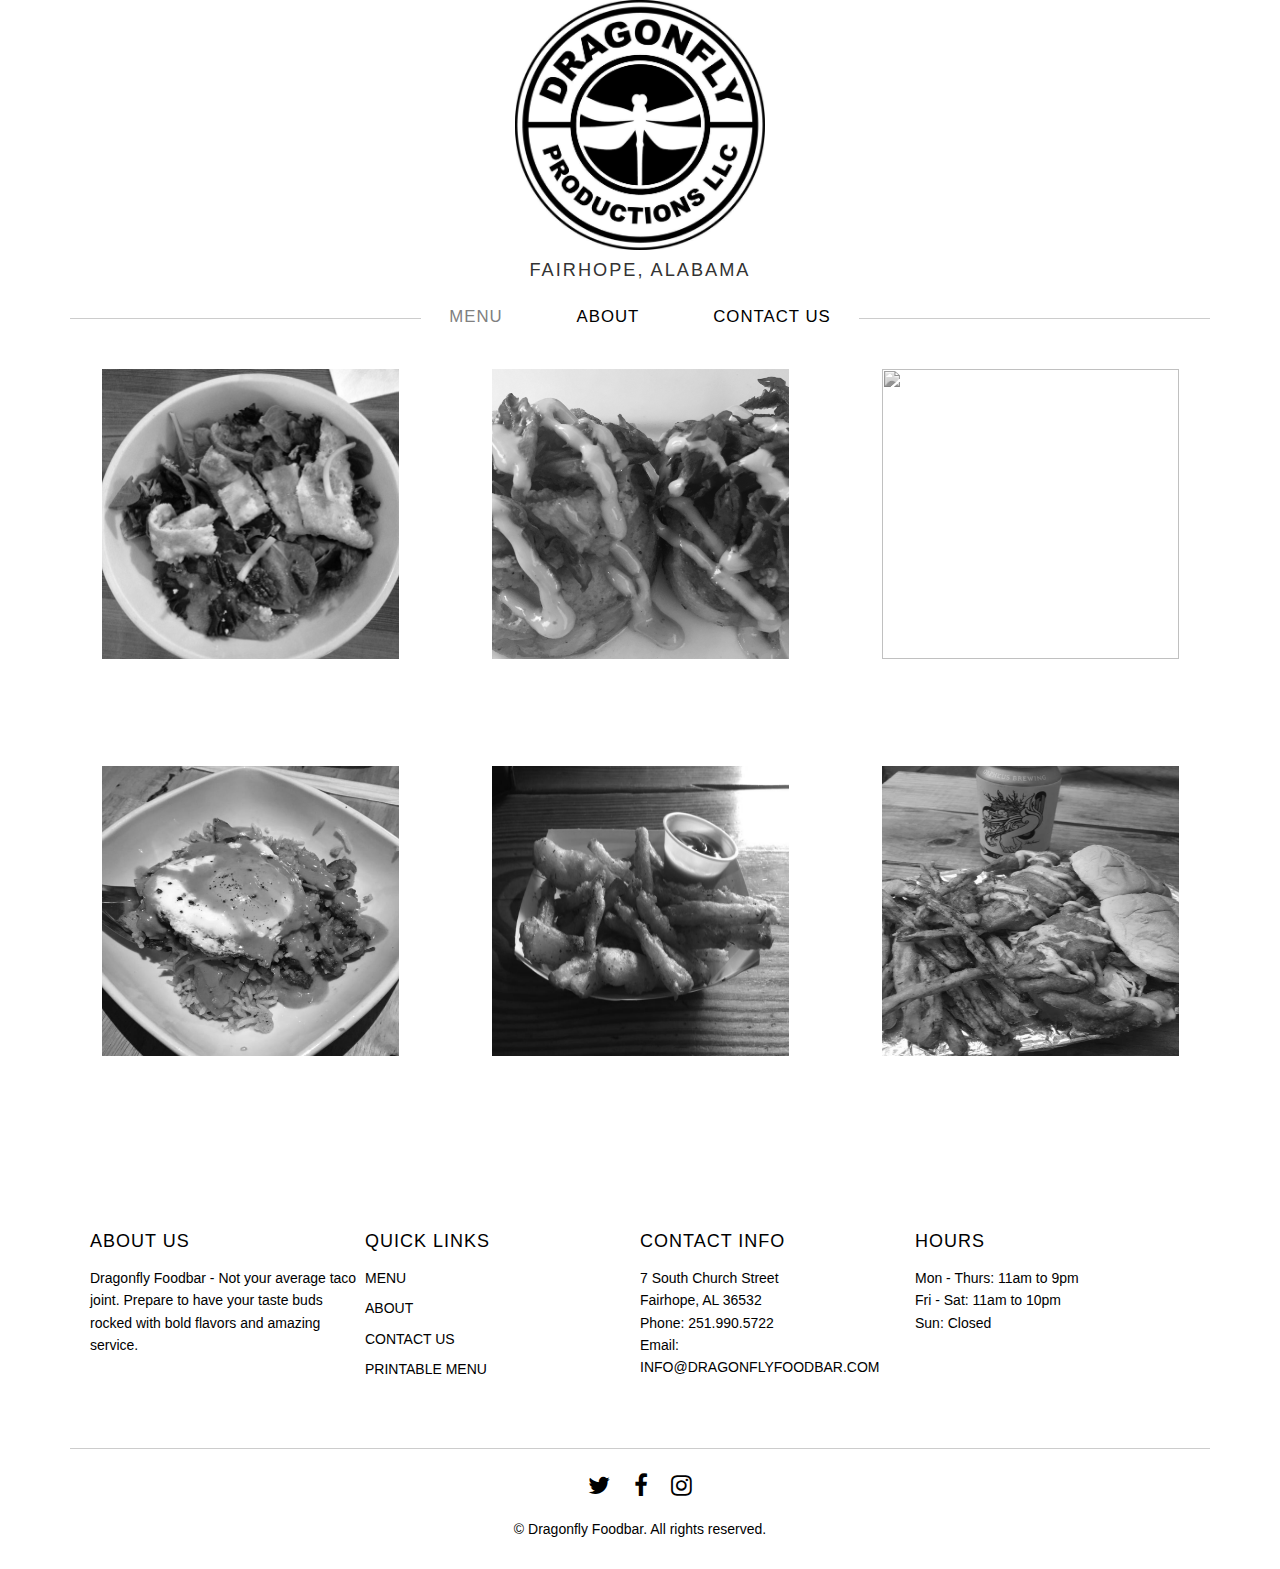
==== index.html @ 31295b77 "first commit" ====
<!doctype html>
<html class="no-js" lang="">
    <head>
        <meta charset="utf-8">
        <meta http-equiv="x-ua-compatible" content="ie=edge">
        <title>Dragonfly Foodbar</title>
        <meta name="description" content="">
        <meta name="viewport" content="width=device-width, initial-scale=1">
        <link rel="shortcut icon" href="/favicon.ico" type="image/x-icon">
        <link rel="icon" href="/favicon.ico" type="image/x-icon">
        <link rel="stylesheet" href="https://maxcdn.bootstrapcdn.com/bootstrap/3.3.5/css/bootstrap.min.css">
        <link rel="stylesheet" href="https://maxcdn.bootstrapcdn.com/font-awesome/4.3.0/css/font-awesome.min.css">
        <link rel="stylesheet" href="js/fancybox/jquery.fancybox.css">
        <link rel="stylesheet" href="css/normalize.css">
        <link rel="stylesheet" href="css/main.css">
        <script src="js/vendor/modernizr-2.8.3.min.js"></script>
    </head>
    <body>
        <!--[if lt IE 8]>
            <p class="browserupgrade">You are using an <strong>outdated</strong> browser. Please <a href="http://browsehappy.com/">upgrade your browser</a> to improve your experience.</p>
        <![endif]-->

        <!-- Add your site or application content here -->
        <nav class="navbar navbar-default small-nav">
          <div class="container-fluid">
            <!-- Brand and toggle get grouped for better mobile display -->
            <div class="container">
                <div class="navbar-header">
                  <button type="button" class="navbar-toggle collapsed" data-toggle="collapse" data-target="#bs-example-navbar-collapse-1" aria-expanded="false">
                    <span class="sr-only">Toggle navigation</span>
                    <span class="icon-bar"></span>
                    <span class="icon-bar"></span>
                    <span class="icon-bar"></span>
                  </button>
                </div><!-- END OF NAVBAR-HEADER -->
                <!-- Collect the nav links, forms, and other content for toggling -->
                <div class="collapse navbar-collapse" id="bs-example-navbar-collapse-1">
                  <ul class="nav navbar-nav navbar-right">
                    <li><a href="index.html" class="active">Menu</a></li>
                    <li><a href="about.html">About</a></li>
                    <li><a href="contact.html">Contact Us</a></li>
                  </ul>
              </div><!-- END OF COLLAPSE -->
            </div><!-- /.navbar-collapse -->
          </div><!-- /.container-fluid -->
        </nav><!-- END OF NAV -->

        <div class='container'>

            <header>
                <a href="index.html"><img src="img/dragonfly_logo.jpg" alt="main logo" style="width: 250px; height 250px" /></a>
                <h1>Fairhope, Alabama</h1>
                <hr />
            </header>
             <nav class="main-nav">
                <ul>
                    <li><a href="index.html" class="active">Menu</a></li>
                    <li><a href="about.html">About</a></li>
                    <li><a href="contact.html">Contact Us</a></li>


                </ul>
                <div class="page-divider">
                </div><!-- END OF PAGE-DIVIDER -->
            </nav>

        <!-- Projects Row -->
        <section>
            <div class="row">
                <div class="col-md-4 portfolio-item">
                    <a href="salads.html" id="iframe">
                        <img class="img-responsive" src="img/salads.png" alt="">
                    </a>
                    <div class="text-wrap">
                        <h3>
                            <a href="salads.html" id="iframe">Salads</a>
                        </h3>
                    </div><!-- END OF TEXT-WRAP -->
                </div><!-- END OF PORTFOLIO-ITEM -->
                <div class="col-md-4 portfolio-item">
                    <a href="smalls.html" id="iframe">
                        <img class="img-responsive" src="img/smalls.png" alt="">
                    </a>
                        <div class="text-wrap">
                        <h3>
                            <a href="smalls.html" id="iframe">Smalls</a>
                        </h3>
                    </div><!-- END OF TEXT-WRAP -->
                </div><!-- END OF PORTFOLIO-ITEM -->
                <div class="col-md-4 portfolio-item">
                    <a href="tacos.html" id="iframe">
                        <img class="img-responsive" src="img/tacos.png" alt="">
                    </a>
                    <div class="text-wrap">
                        <h3>
                            <a href="tacos.html" id="iframe">Tacos</a>
                        </h3>
                    </div><!-- END OF TEXT-WRAP -->
                </div><!-- END OF PORTFOLIO-ITEM -->
            </div>
            <!-- /.row -->

            <!-- Projects Row -->
            <div class="row">
                <div class="col-md-4 portfolio-item">
                    <a href="bowls.html" id="iframe">
                        <img class="img-responsive" src="img/bowls.png" alt="">
                    </a>
                    <div class="text-wrap">
                        <h3>
                            <a href="bowls.html" id="iframe">Bowls</a>
                        </h3>
                    </div><!-- END OF TEXT-WRAP -->
                </div><!-- END OF PORTFOLIO-ITEM -->
                <div class="col-md-4 portfolio-item">
                    <a href="sides.html" id="iframe">
                        <img class="img-responsive" src="img/sides.png" alt="">
                    </a>
                    <div class="text-wrap">
                        <h3>
                            <a href="sides.html" id="iframe">Sides</a>
                        </h3>
                    </div><!-- END OF TEXT-WRAP -->
                </div><!-- END OF PORTFOLIO-ITEM -->
                <div class="col-md-4 portfolio-item">
                    <a href="specials.html" id="iframe">
                        <img class="img-responsive" src="img/specials.jpg" alt="">
                    </a>
                    <div class="text-wrap">
                        <h3>
                            <a href="specials.html" id="iframe">Specials</a>
                        </h3>
                    </div><!-- END OF TEXT-WRAP -->
                </div><!-- END OF PORTFOLIO-ITEM -->
            </div><!-- END OF ROW -->



       <!-- Footer -->
     <footer class="advanced-footer">
        <div class="footer-container">
          <div class="footer-section">
            <h3>About Us</h3>
            <p>Dragonfly Foodbar - Not your average taco joint. Prepare to have your taste buds rocked with bold flavors and amazing service.</p>
          </div>
          <div class="footer-section">
            <h3>Quick Links</h3>
            <ul>
              <li><a href="index.html">Menu</a></li>
              <li><a href="about.html">About</a></li>
              <li><a href="contact.html">Contact Us</a></li>
              <li><a href="menupdf.pdf">Printable Menu</a></li>
            </ul>
          </div>
          <div class="footer-section">
            <h3>Contact Info</h3>
            <p>7 South Church Street<br>Fairhope, AL 36532</p>
            <p>Phone: 251.990.5722</p>
            <p>Email: <a href="mailto:info@dragonflyfoodbar.com">info@dragonflyfoodbar.com</a></p>
          </div>
          <div class="footer-section">
            <h3>Hours</h3>
            <p>Mon - Thurs: 11am to 9pm<br>Fri - Sat: 11am to 10pm<br>Sun: Closed</p>
          </div>
        </div>
        <div class="footer-bottom">
          <div class="social-icons">
            <a href="https://twitter.com/dfoodbar" target="_blank" aria-label="Twitter"><i class="fa fa-twitter"></i></a>
            <a href="https://www.facebook.com/Dragonfly-Foodbar-164521700231942/" target="_blank" aria-label="Facebook"><i class="fa fa-facebook"></i></a>
            <a href="https://www.instagram.com/dragonflyfoodbar/" target="_blank" aria-label="Instagram"><i class="fa fa-instagram"></i></a>
          </div>
          <p>&copy; <span id="current-year"></span> Dragonfly Foodbar. All rights reserved.</p>
        </div>
      </footer>

    </div>
    <!-- /.container -->
        </div>

        <script src="https://ajax.googleapis.com/ajax/libs/jquery/1.11.3/jquery.min.js"></script>
        <script>window.jQuery || document.write('<script src="js/vendor/jquery-1.11.3.min.js"><\/script>')</script>
        <script src="https://maxcdn.bootstrapcdn.com/bootstrap/3.3.5/js/bootstrap.min.js"></script>
        <script src="js/fancybox/jquery.fancybox.pack.js"></script>
        <script src="js/plugins.js"></script>
        <script src="js/main.js"></script>

        <!-- Google Analytics: change UA-XXXXX-X to be your site's ID. -->
        <script>
            (function(b,o,i,l,e,r){b.GoogleAnalyticsObject=l;b[l]||(b[l]=
            function(){(b[l].q=b[l].q||[]).push(arguments)});b[l].l=+new Date;
            e=o.createElement(i);r=o.getElementsByTagName(i)[0];
            e.src='https://www.google-analytics.com/analytics.js';
            r.parentNode.insertBefore(e,r)}(window,document,'script','ga'));
            ga('create','UA-XXXXX-X','auto');ga('send','pageview');
        </script>
    </body>
</html>
---- css/main.css ----
/*! HTML5 Boilerplate v5.2.0 | MIT License | https://html5boilerplate.com/ */

/*
 * What follows is the result of much research on cross-browser styling.
 * Credit left inline and big thanks to Nicolas Gallagher, Jonathan Neal,
 * Kroc Camen, and the H5BP dev community and team.
 */

/* ==========================================================================
   Base styles: opinionated defaults
   ========================================================================== */

html {
    color: #222;
    font-size: 1em;
    line-height: 1.4;
}

/*
 * Remove text-shadow in selection highlight:
 * https://twitter.com/miketaylr/status/12228805301
 *
 * These selection rule sets have to be separate.
 * Customize the background color to match your design.
 */

::-moz-selection {
    background: #b3d4fc;
    text-shadow: none;
}

::selection {
    background: #b3d4fc;
    text-shadow: none;
}

/*
 * A better looking default horizontal rule
 */

hr {
    display: block;
    height: 1px;
    border: 0;
    border-top: 1px solid #ccc;
    margin: 1em 0;
    padding: 0;
}

/*
 * Remove the gap between audio, canvas, iframes,
 * images, videos and the bottom of their containers:
 * https://github.com/h5bp/html5-boilerplate/issues/440
 */

audio,
canvas,
iframe,
img,
svg,
video {
    vertical-align: middle;
}

/*
 * Remove default fieldset styles.
 */

fieldset {
    border: 0;
    margin: 0;
    padding: 0;
}

/*
 * Allow only vertical resizing of textareas.
 */

textarea {
    resize: vertical;
}

/* ==========================================================================
   Browser Upgrade Prompt
   ========================================================================== */

.browserupgrade {
    margin: 0.2em 0;
    background: #ccc;
    color: #000;
    padding: 0.2em 0;
}

/* ==========================================================================
   Author's custom styles
   ========================================================================== */

/*=====================================
=            Global Styles            =
=====================================*/

h1, h2, h3 ,h4, h5, h6 {
    text-transform: uppercase;
}

p {
    font-family: Georgia, Helvetica, sans-serif;
}

a {
    font-family: Arial, Helvetica, sans-serif;
    text-transform: uppercase;
}


/*-----  End of Global Styles  ------*/



/*==============================
=            Header            =
==============================*/

header {
    margin-bottom: 10px;
}

header img {
    display: block;
    margin: 0 auto;
    margin-bottom: 10px;
}

header h1 {
    text-align: center;
    margin: 0;
    font-weight: lighter;
    font-size: 1.3em;
    text-transform: uppercase;
    letter-spacing: 2px;
    margin-bottom: 15px;
    font-family: Arial, Helvetica, sans-serif;
}



/*-----  End of Header  ------*/


/*==================================
=            Navigation            =
==================================*/

.main-nav {
    display: none;
}

.main-nav ul li a {
    color: black;
}

.small-nav {
    width: 100%;
}

.small-nav ul {
    text-align: center;
}

.small-nav ul li a {
    text-transform: uppercase;
}

.page-divider {
    display: block;
    height: 1px;
    border: 0;
    border-top: 1px solid #ccc;
    margin-top: -2.2em;
    padding: 0;
}


/*-----  End of Navigation  ------*/



/*=================================
=            Portfolio            =
=================================*/

section {
    margin-top: 20px;
}

.portfolio-item img {
    width: 297px;
    height: 290px;
    overflow: hidden;
    margin: 0 auto;
    transition: 0.5s;
}

.portfolio-item {
    text-align: center;
    margin-bottom: 50px;
    cursor: pointer;
}

.portfolio-item a {
    font-family: Arial, Helvetica, sans-serif;
    color: black;
    font-size: 0.7em;
}

.text-wrap {
    opacity: 0;
}

.text-wrap:hover {
    opacity: 1;
}

.text-wrap a:hover {
    text-decoration: none;
}


/*-----  End of Portfolio  ------*/


/*================================
=            About Me            =
================================*/

.about img {
    margin: 0 auto;
}

.about p {
    line-height: 2em;
    font-size: 1.2em;
    padding: 10px;
    text-align: center;
}

.email h3 {
    text-align: center;
    text-transform: none;
    margin-top: 60px;
}

.email p {
    text-align: center !important;
}


.icons {
    text-align: center;
    margin-left: 13px;
}

.icons i {
    font-size: 3.0em;
    letter-spacing: 25px;
    transition: 0.2s;
    color: black;
}

.icons i:hover {
    opacity: 0.7;
}

/*-----  End of About Me  ------*/


/*=======================================
=            LightBox Styles            =
=======================================*/

.lightboxme {
    margin-top: 20px;
}

.lightboxme h1 {
    font-size: 1.6em;
    font-weight: bold;
}

.lightboxme h3 {
    font-size: 1.0em;
    margin-bottom: 20px;
    font-style: italic;
}

.theimages img {
    display: block;
    margin: 0 auto;
    margin-top: 40px;
}

/*-----  End of LightBox Styles  ------*/





/*==============================
=            Footer            =
==============================*/

/* Reset any potential inherited styles */
.advanced-footer {
    background: #ffffff !important; /* Changed to white */
    color: #000000; /* Changed to black */
    padding: 50px 0 20px;
    font-family: Arial, sans-serif;
    width: 100%;
    position: relative;
    z-index: 1;
  }
  
  .footer-container {
    display: flex;
    flex-wrap: wrap;
    justify-content: space-between;
    max-width: 1200px;
    margin: 0 auto;
    padding: 0 20px;
    background: #ffffff; /* Changed to white */
  }
  
  .footer-section {
    flex: 1;
    min-width: 200px;
    margin-bottom: 30px;
    position: relative;
  }
  
  .footer-section h3 {
    font-size: 18px;
    margin-bottom: 15px;
    text-transform: uppercase;
    letter-spacing: 1px;
    color: #000000; /* Changed to black */
  }
  
  .footer-section p, 
  .footer-section ul {
    font-size: 14px;
    line-height: 1.6;
    color: #000000; /* Changed to black */
    margin: 0;
    padding: 0;
  }
  
  .footer-section ul {
    list-style-type: none;
  }
  
  .footer-section ul li {
    margin-bottom: 8px;
  }
  
  .footer-section a {
    color: #000000; /* Changed to black */
    text-decoration: none;
    transition: color 0.3s ease;
    position: relative;
  }
  
  .footer-section a:hover {
    color: #333333; /* Darker hover state */
  }
  
  .footer-section a::after {
    content: '';
    position: absolute;
    width: 100%;
    height: 1px;
    bottom: -2px;
    left: 0;
    background-color: #000000; /* Changed to black */
    transform: scaleX(0);
    transition: transform 0.3s ease;
  }
  
  .footer-section a:hover::after {
    transform: scaleX(1);
  }
  
  .footer-bottom {
    text-align: center;
    margin-top: 30px;
    padding-top: 20px;
    border-top: 1px solid #cccccc; /* Lighter border */
    background: #ffffff; /* Changed to white */
  }
  
  .social-icons {
    margin-bottom: 15px;
  }
  
  .social-icons a {
    display: inline-block;
    margin: 0 10px;
    font-size: 24px;
    color: #000000; /* Changed to black */
    transition: transform 0.3s ease;
  }
  
  .social-icons a:hover {
    transform: scale(1.2) rotate(10deg);
  }
  
  /* Ensure solid white background on all devices */
  @media (max-width: 768px) {
    .footer-container {
      flex-direction: column;
      background: #ffffff; /* Changed to white */
    }
  
    .footer-section {
      margin-bottom: 30px;
      background: #ffffff; /* Changed to white */
    }
    
    .advanced-footer {
      background: #ffffff !important; /* Changed to white */
    }
  }

/*-----  End of Footer  ------*/


/*=====================================
=            Media Queries            =
=====================================*/

@media (min-width: 768px) {
    /* Navigation */
    .small-nav, header hr {
        display: none;
    }
    .main-nav {
        display: block;
    }

    .main-nav {
        text-align: center;
        margin-bottom: 10px;
        opacity: 1;
    }

    .main-nav ul {
        padding: 0;
        list-style: none;
        display: inline-block;
        padding: 0 18px;
        background-color: white;
    }

    .main-nav ul li {
        display: inline-block;
        padding: 10px;
    }

    .main-nav ul li a {
        font-size: 1.2em;
        letter-spacing: 1px;
        text-decoration: none;
    }

    .main-nav ul li:not(:last-child) {
        margin-right: 50px;
    }

    .main-nav ul li a:hover {
        text-decoration: none;
    }

    /* End Navigation */

    /* Portfolio */
    section {
        margin-top: 50px;
    }

    .portfolio-item img {
        filter: gray; /* IE6-9 */
        filter: grayscale(1); /* Firefox 35+ */
        -webkit-filter: grayscale(1);
    }

    .portfolio-item img:hover {
        filter: none;
        -webkit-filter: grayscale(0);
    }

    .text-wrap a:hover {
        text-decoration: none;
    }
    /* End Portfolio */

    /* About */
    .about p {
        text-align: left;
    }
    /* End About */
}



/*-----  End of Media Queries  ------*/

/*======================================
=            Usable Classes            =
======================================*/

.active {
    color: grey !important;
}

.no-underline {
    text-decoration: none;
}


/*-----  End of Usable Classes  ------*/








/* ==========================================================================
   Helper classes
   ========================================================================== */

/*
 * Hide visually and from screen readers:
 */

.hidden {
    display: none !important;
}

/*
 * Hide only visually, but have it available for screen readers:
 * http://snook.ca/archives/html_and_css/hiding-content-for-accessibility
 */

.visuallyhidden {
    border: 0;
    clip: rect(0 0 0 0);
    height: 1px;
    margin: -1px;
    overflow: hidden;
    padding: 0;
    position: absolute;
    width: 1px;
}

/*
 * Extends the .visuallyhidden class to allow the element
 * to be focusable when navigated to via the keyboard:
 * https://www.drupal.org/node/897638
 */

.visuallyhidden.focusable:active,
.visuallyhidden.focusable:focus {
    clip: auto;
    height: auto;
    margin: 0;
    overflow: visible;
    position: static;
    width: auto;
}

/*
 * Hide visually and from screen readers, but maintain layout
 */

.invisible {
    visibility: hidden;
}

/*
 * Clearfix: contain floats
 *
 * For modern browsers
 * 1. The space content is one way to avoid an Opera bug when the
 *    `contenteditable` attribute is included anywhere else in the document.
 *    Otherwise it causes space to appear at the top and bottom of elements
 *    that receive the `clearfix` class.
 * 2. The use of `table` rather than `block` is only necessary if using
 *    `:before` to contain the top-margins of child elements.
 */

.clearfix:before,
.clearfix:after {
    content: " "; /* 1 */
    display: table; /* 2 */
}

.clearfix:after {
    clear: both;
}

/* ==========================================================================
   EXAMPLE Media Queries for Responsive Design.
   These examples override the primary ('mobile first') styles.
   Modify as content requires.
   ========================================================================== */

@media only screen and (min-width: 35em) {
    /* Style adjustments for viewports that meet the condition */
}

@media print,
       (-webkit-min-device-pixel-ratio: 1.25),
       (min-resolution: 1.25dppx),
       (min-resolution: 120dpi) {
    /* Style adjustments for high resolution devices */
}

/* ==========================================================================
   Print styles.
   Inlined to avoid the additional HTTP request:
   http://www.phpied.com/delay-loading-your-print-css/
   ========================================================================== */

@media print {
    *,
    *:before,
    *:after {
        background: transparent !important;
        color: #000 !important; /* Black prints faster:
                                   http://www.sanbeiji.com/archives/953 */
        box-shadow: none !important;
        text-shadow: none !important;
    }

    a,
    a:visited {
        text-decoration: none;
    }

    a[href]:after {
        content: " (" attr(href) ")";
    }

    abbr[title]:after {
        content: " (" attr(title) ")";
    }

    /*
     * Don't show links that are fragment identifiers,
     * or use the `javascript:` pseudo protocol
     */

    a[href^="#"]:after,
    a[href^="javascript:"]:after {
        content: "";
    }

    pre,
    blockquote {
        border: 1px solid #999;
        page-break-inside: avoid;
    }

    /*
     * Printing Tables:
     * http://css-discuss.incutio.com/wiki/Printing_Tables
     */

    thead {
        display: table-header-group;
    }

    tr,
    img {
        page-break-inside: avoid;
    }

    img {
        max-width: 100% !important;
    }

    p,
    h2,
    h3 {
        orphans: 3;
        widows: 3;
    }

    h2,
    h3 {
        page-break-after: avoid;
    }
}



/* contact section */
.contact-section {
    max-width: 1200px;
    margin: 0 auto;
    padding: 50px 20px;
}

.contact-section h2 {
    text-align: center;
    margin-bottom: 40px;
    color: #333;
}

.contact-content {
    display: flex;
    justify-content: space-between;
    margin-bottom: 40px;
}

.contact-form, .contact-info {
    flex-basis: 48%;
}

.form-group {
    margin-bottom: 20px;
}

.form-group label {
    display: block;
    margin-bottom: 5px;
    color: #666;
}

.form-group input,
.form-group textarea {
    width: 100%;
    padding: 10px;
    border: 1px solid #ddd;
    border-radius: 4px;
}

.submit-btn {
    background-color: #021903;
    color: white;
    padding: 12px 20px;
    border: none;
    border-radius: 4px;
    cursor: pointer;
    font-size: 16px;
    transition: background-color 0.3s ease;
}

.submit-btn:hover {
    background-color: #021903;
}

.contact-info {
    background-color: #f9f9f9;
    padding: 20px;
    border-radius: 4px;
}

.info-item {
    display: flex;
    align-items: center;
    margin-bottom: 15px;
}

.info-item i {
    font-size: 20px;
    margin-right: 10px;
    color: #4CAF50;
}

.social-media {
    margin-top: 20px;
}

.social-media a {
    color: #333;
    font-size: 24px;
    margin-right: 15px;
    transition: color 0.3s ease;
}

.social-media a:hover {
    color: #4CAF50;
}

.map-container {
    margin-bottom: 40px;
}

.newsletter {
    background-color: #f9f9f9;
    padding: 30px;
    border-radius: 4px;
    text-align: center;
}

.newsletter h3 {
    margin-bottom: 20px;
    color: #333;
}

.newsletter form {
    display: flex;
    justify-content: center;
}

.newsletter input[type="email"] {
    width: 60%;
    padding: 10px;
    border: 1px solid #ddd;
    border-radius: 4px 0 0 4px;
}

.newsletter button {
    background-color: #021903;
    color: white;
    padding: 10px 20px;
    border: none;
    border-radius: 0 4px 4px 0;
    cursor: pointer;
    transition: background-color 0.3s ease;
}

.newsletter button:hover {
    background-color: #45a049;
}

@media (max-width: 768px) {
    .contact-content {
        flex-direction: column;
    }

    .contact-form, .contact-info {
        flex-basis: 100%;
        margin-bottom: 30px;
    }

    .newsletter input[type="email"] {
        width: 100%;
        margin-bottom: 10px;
        border-radius: 4px;
    }

    .newsletter button {
        width: 100%;
        border-radius: 4px;
    }
}
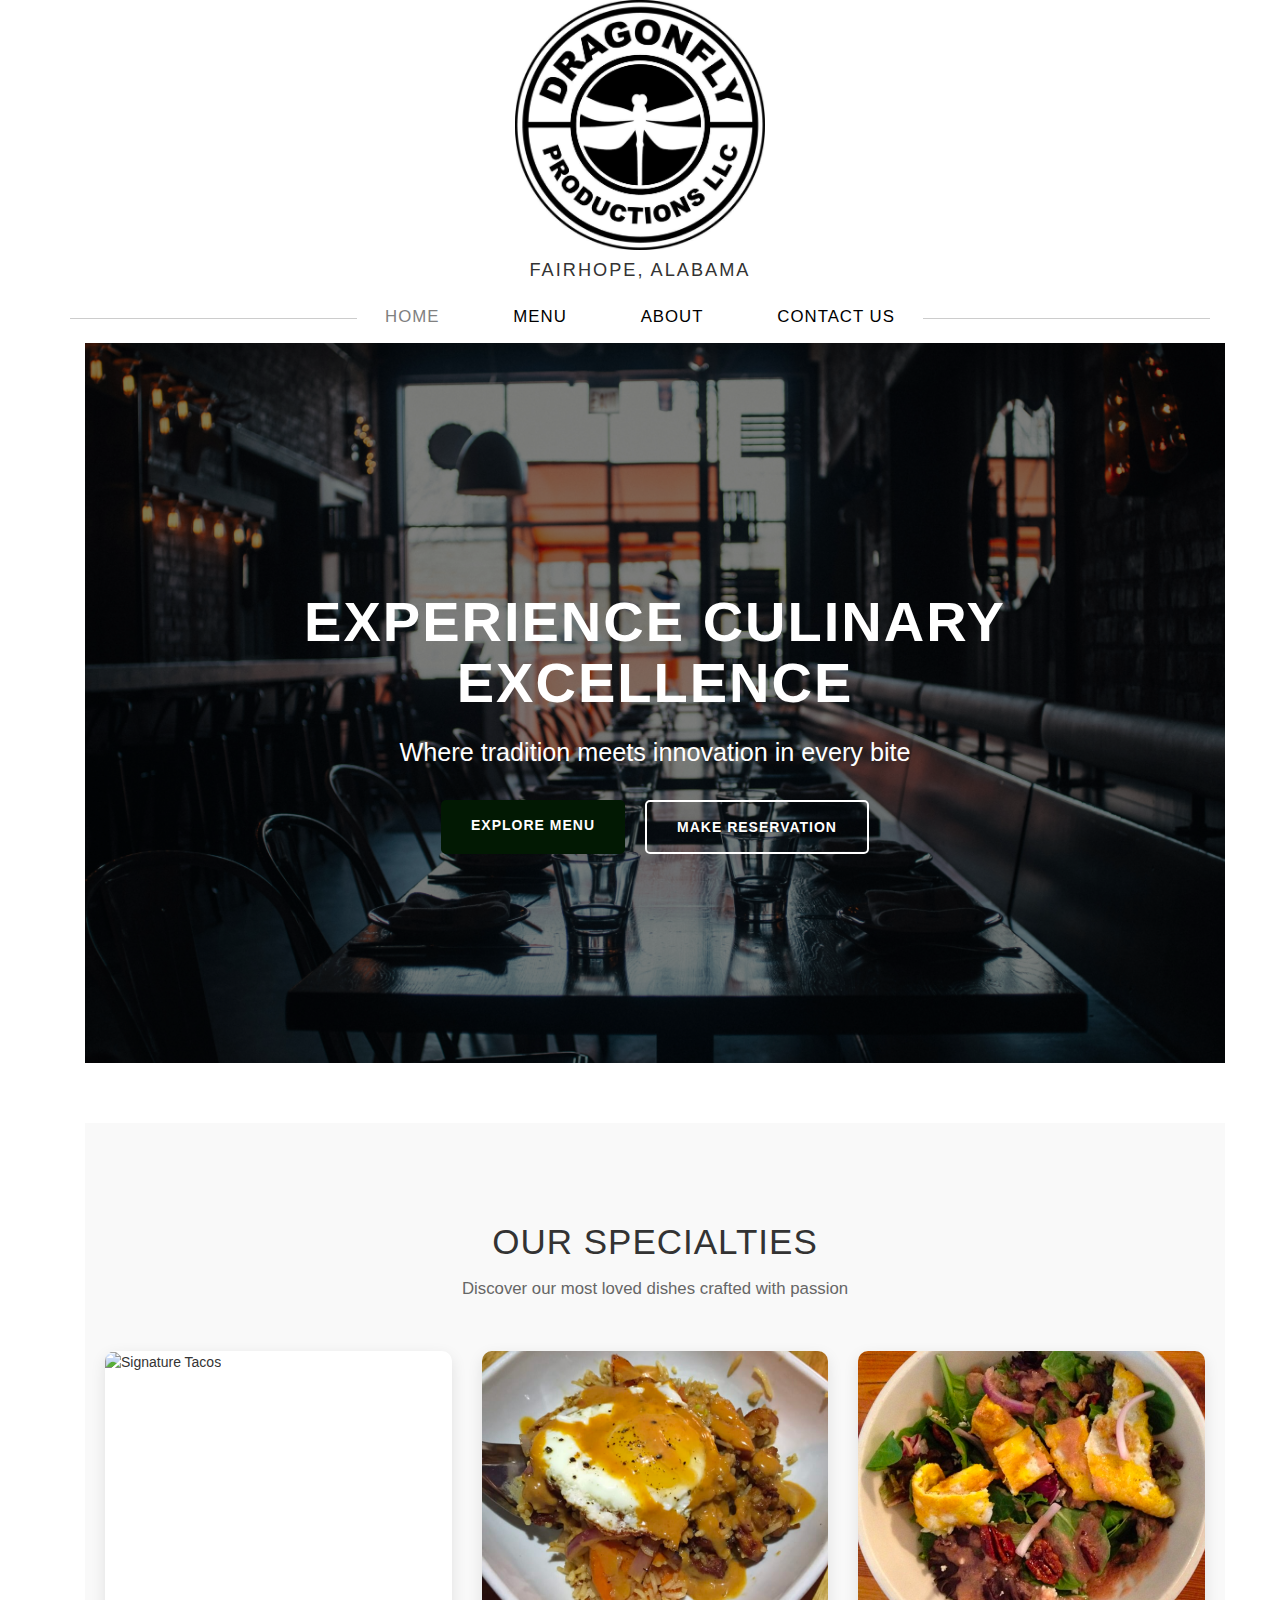
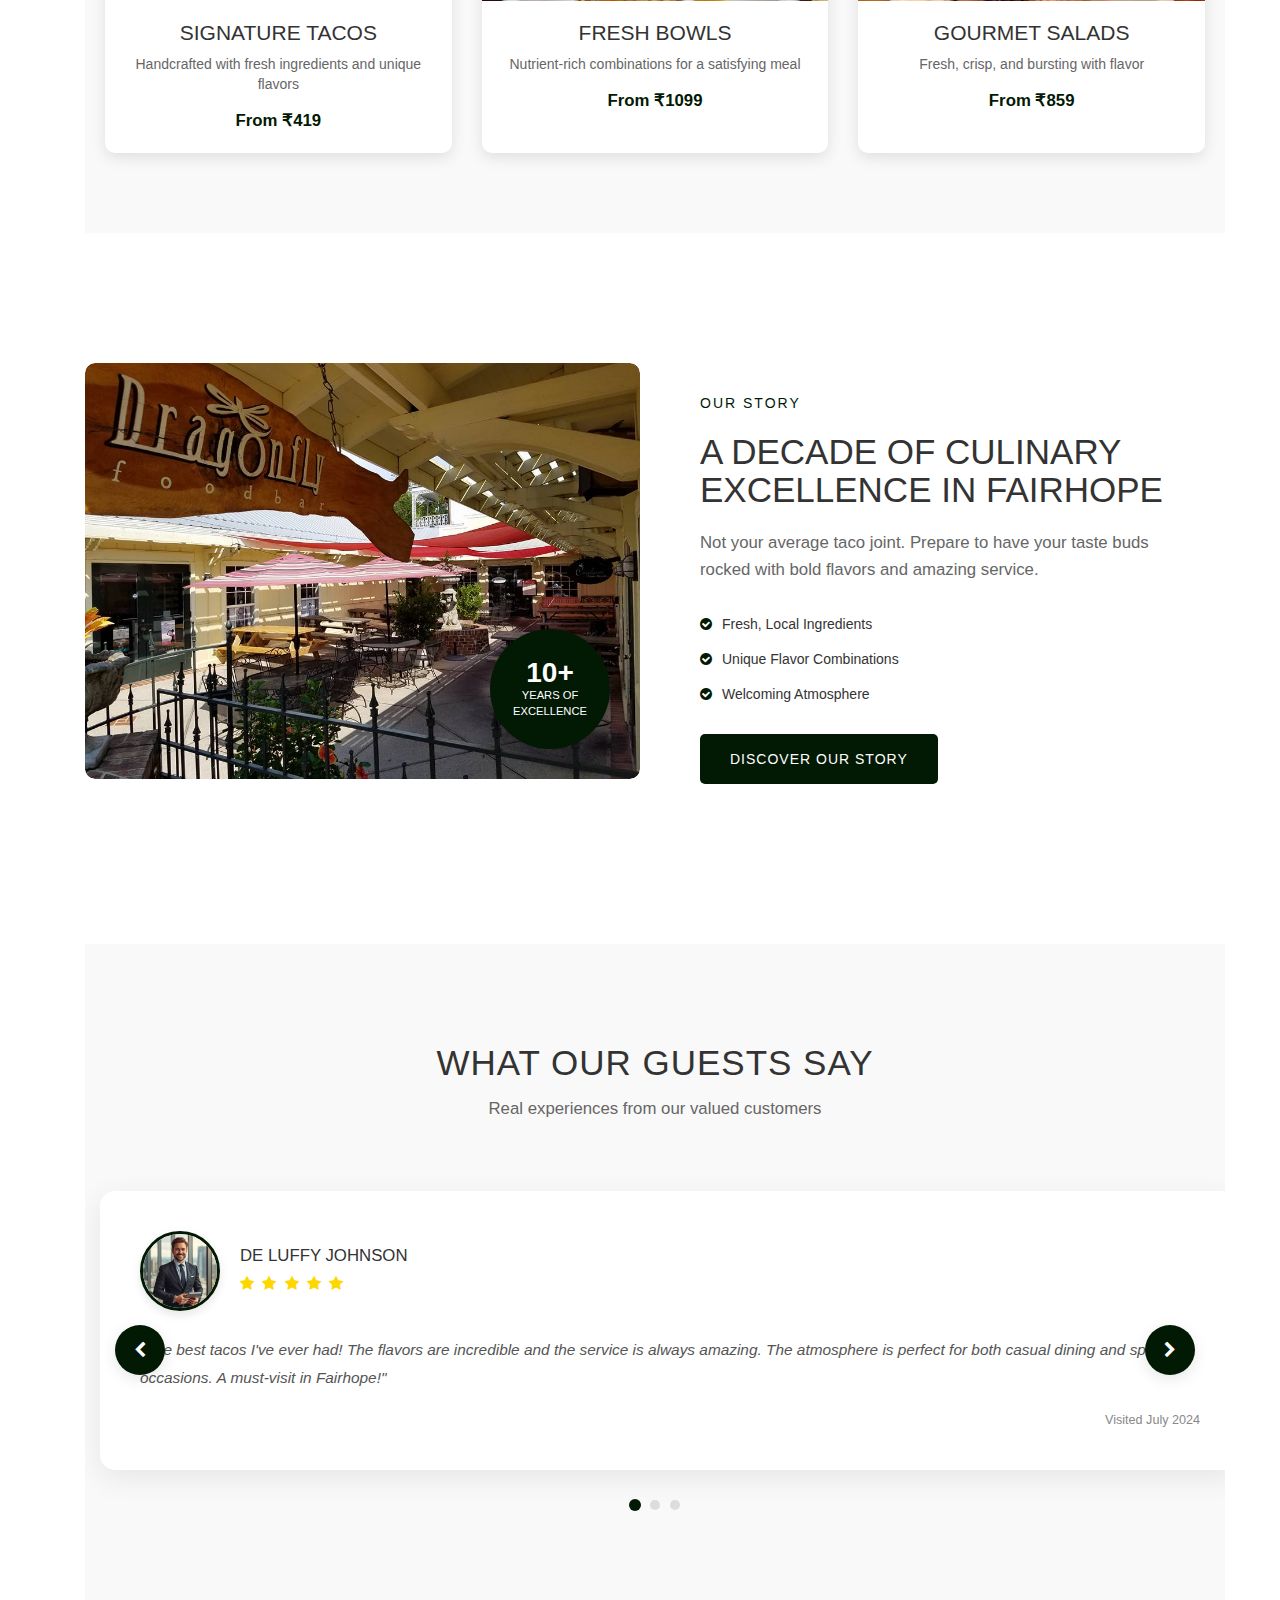
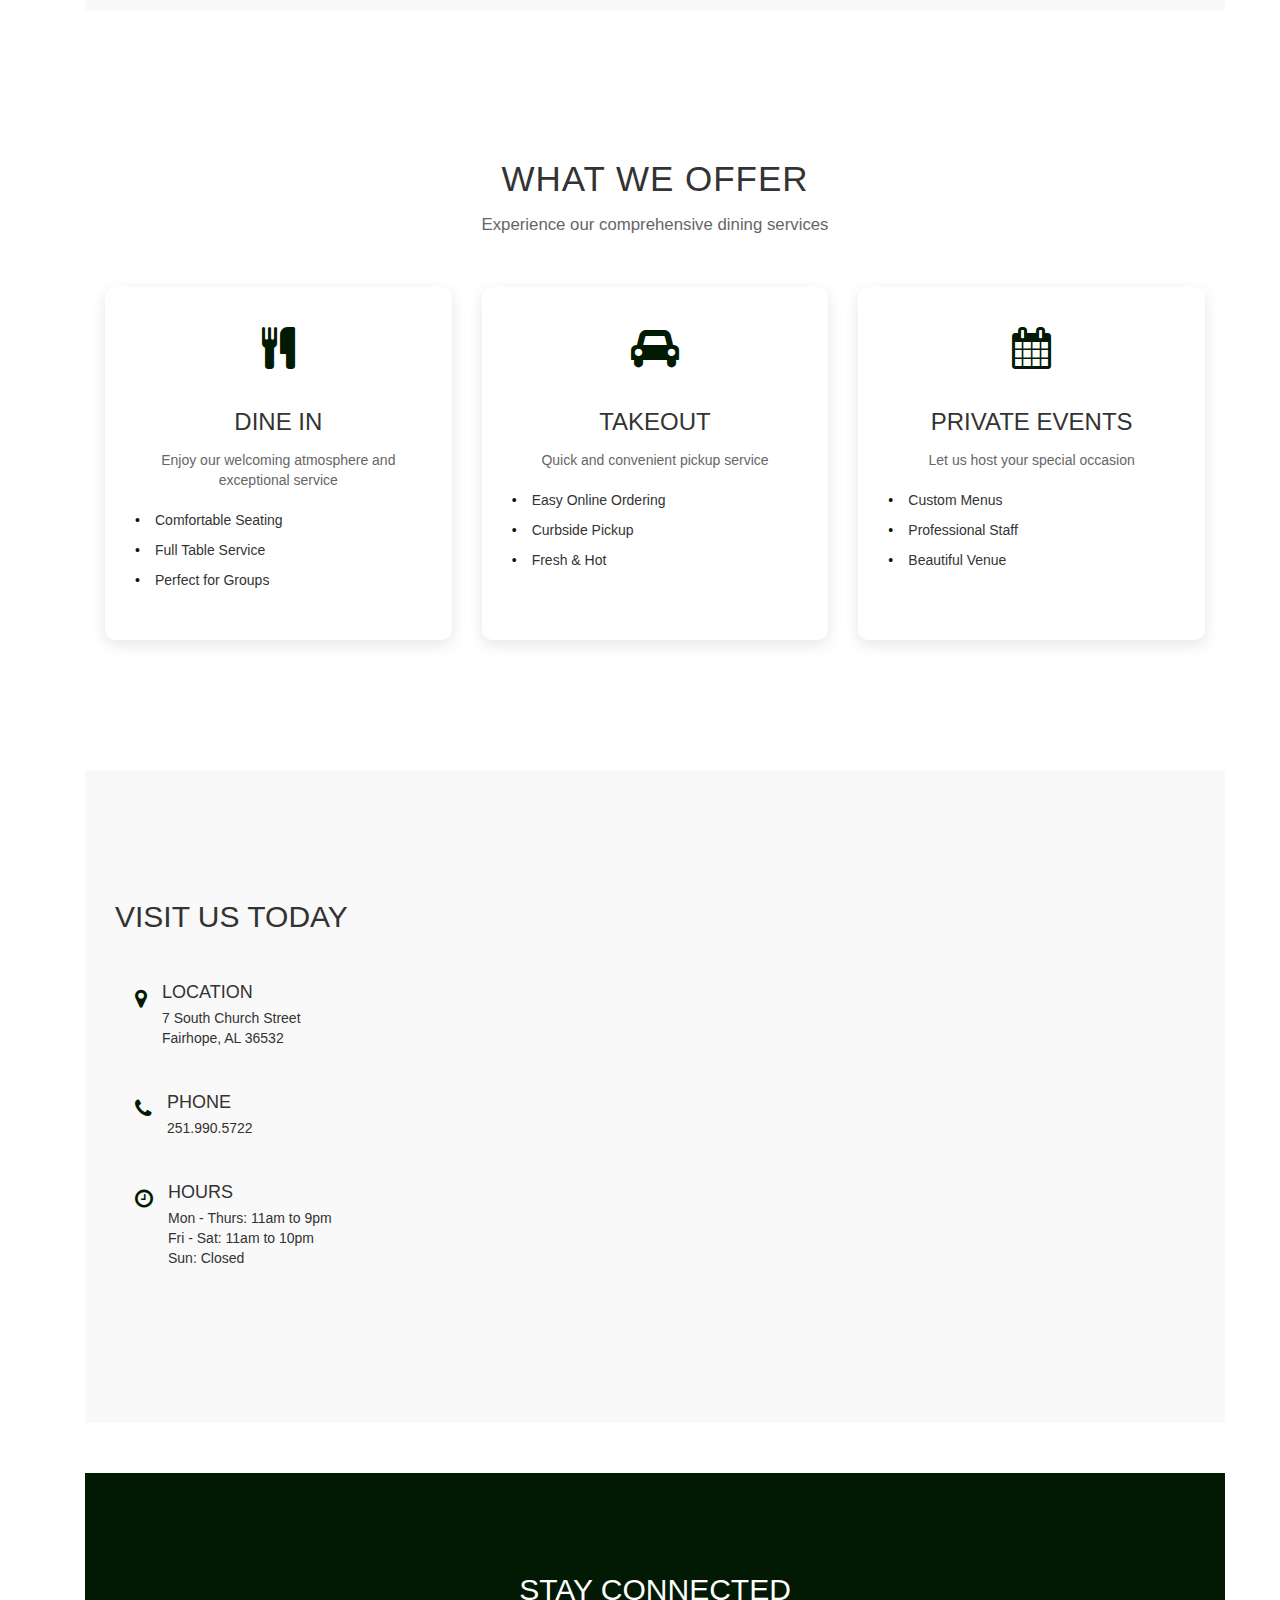
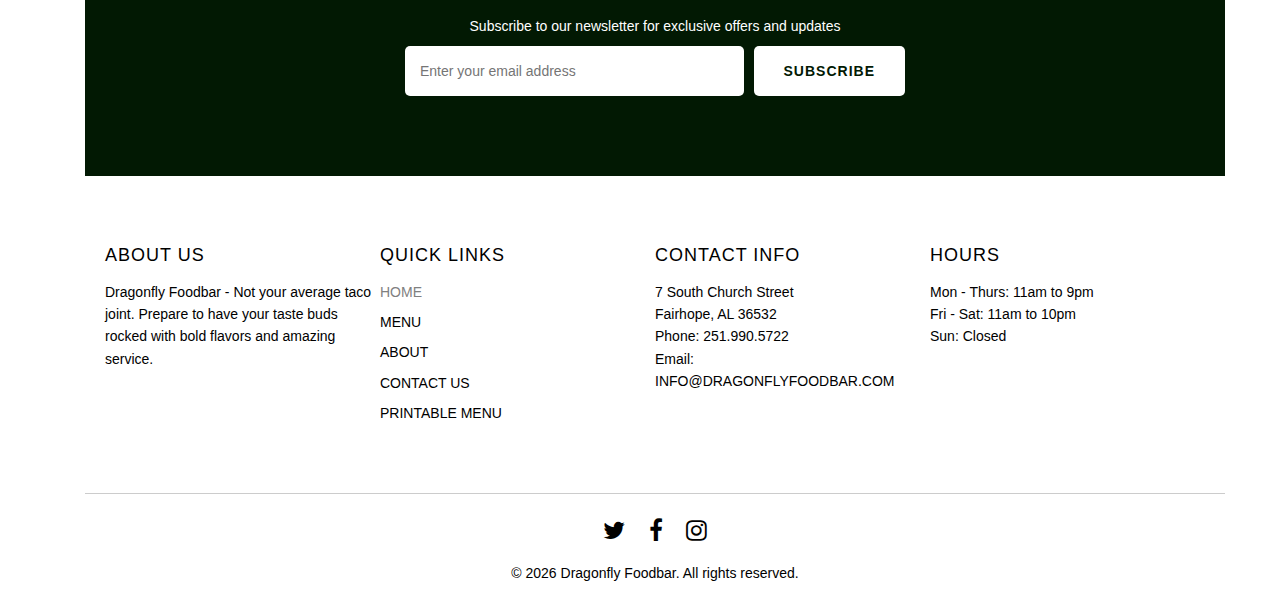
==== commit 86c6538a: "finish index.html" ====
--- a/index.html
+++ b/index.html
@@ -4,6 +4,7 @@
         <meta charset="utf-8">
         <meta http-equiv="x-ua-compatible" content="ie=edge">
         <title>Dragonfly Foodbar</title>
+        <link rel="icon" type="image/png" href="./img/dragonfly_logo-removebg.png">
         <meta name="description" content="">
         <meta name="viewport" content="width=device-width, initial-scale=1">
         <link rel="shortcut icon" href="/favicon.ico" type="image/x-icon">
@@ -36,7 +37,8 @@
                 <!-- Collect the nav links, forms, and other content for toggling -->
                 <div class="collapse navbar-collapse" id="bs-example-navbar-collapse-1">
                   <ul class="nav navbar-nav navbar-right">
-                    <li><a href="index.html" class="active">Menu</a></li>
+                    <li><a href="index.html" class="active" >Home</a></li>
+                    <li><a href="menu.html" >Menu</a></li>
                     <li><a href="about.html">About</a></li>
                     <li><a href="contact.html">Contact Us</a></li>
                   </ul>
@@ -54,7 +56,8 @@
             </header>
              <nav class="main-nav">
                 <ul>
-                    <li><a href="index.html" class="active">Menu</a></li>
+                    <li><a href="index.html" class="active" >Home</a></li>
+                    <li><a href="menu.html" >Menu</a></li>
                     <li><a href="about.html">About</a></li>
                     <li><a href="contact.html">Contact Us</a></li>
 
@@ -64,134 +67,331 @@
                 </div><!-- END OF PAGE-DIVIDER -->
             </nav>
 
-        <!-- Projects Row -->
-        <section>
-            <div class="row">
-                <div class="col-md-4 portfolio-item">
-                    <a href="salads.html" id="iframe">
-                        <img class="img-responsive" src="img/salads.png" alt="">
-                    </a>
-                    <div class="text-wrap">
-                        <h3>
-                            <a href="salads.html" id="iframe">Salads</a>
-                        </h3>
-                    </div><!-- END OF TEXT-WRAP -->
-                </div><!-- END OF PORTFOLIO-ITEM -->
-                <div class="col-md-4 portfolio-item">
-                    <a href="smalls.html" id="iframe">
-                        <img class="img-responsive" src="img/smalls.png" alt="">
-                    </a>
-                        <div class="text-wrap">
-                        <h3>
-                            <a href="smalls.html" id="iframe">Smalls</a>
-                        </h3>
-                    </div><!-- END OF TEXT-WRAP -->
-                </div><!-- END OF PORTFOLIO-ITEM -->
-                <div class="col-md-4 portfolio-item">
-                    <a href="tacos.html" id="iframe">
-                        <img class="img-responsive" src="img/tacos.png" alt="">
-                    </a>
-                    <div class="text-wrap">
-                        <h3>
-                            <a href="tacos.html" id="iframe">Tacos</a>
-                        </h3>
-                    </div><!-- END OF TEXT-WRAP -->
-                </div><!-- END OF PORTFOLIO-ITEM -->
-            </div>
-            <!-- /.row -->
-
-            <!-- Projects Row -->
-            <div class="row">
-                <div class="col-md-4 portfolio-item">
-                    <a href="bowls.html" id="iframe">
-                        <img class="img-responsive" src="img/bowls.png" alt="">
-                    </a>
-                    <div class="text-wrap">
-                        <h3>
-                            <a href="bowls.html" id="iframe">Bowls</a>
-                        </h3>
-                    </div><!-- END OF TEXT-WRAP -->
-                </div><!-- END OF PORTFOLIO-ITEM -->
-                <div class="col-md-4 portfolio-item">
-                    <a href="sides.html" id="iframe">
-                        <img class="img-responsive" src="img/sides.png" alt="">
-                    </a>
-                    <div class="text-wrap">
-                        <h3>
-                            <a href="sides.html" id="iframe">Sides</a>
-                        </h3>
-                    </div><!-- END OF TEXT-WRAP -->
-                </div><!-- END OF PORTFOLIO-ITEM -->
-                <div class="col-md-4 portfolio-item">
-                    <a href="specials.html" id="iframe">
-                        <img class="img-responsive" src="img/specials.jpg" alt="">
-                    </a>
-                    <div class="text-wrap">
-                        <h3>
-                            <a href="specials.html" id="iframe">Specials</a>
-                        </h3>
-                    </div><!-- END OF TEXT-WRAP -->
-                </div><!-- END OF PORTFOLIO-ITEM -->
-            </div><!-- END OF ROW -->
-
-
-
-       <!-- Footer -->
-     <footer class="advanced-footer">
-        <div class="footer-container">
-          <div class="footer-section">
-            <h3>About Us</h3>
-            <p>Dragonfly Foodbar - Not your average taco joint. Prepare to have your taste buds rocked with bold flavors and amazing service.</p>
-          </div>
-          <div class="footer-section">
-            <h3>Quick Links</h3>
-            <ul>
-              <li><a href="index.html">Menu</a></li>
-              <li><a href="about.html">About</a></li>
-              <li><a href="contact.html">Contact Us</a></li>
-              <li><a href="menupdf.pdf">Printable Menu</a></li>
-            </ul>
-          </div>
-          <div class="footer-section">
-            <h3>Contact Info</h3>
-            <p>7 South Church Street<br>Fairhope, AL 36532</p>
-            <p>Phone: 251.990.5722</p>
-            <p>Email: <a href="mailto:info@dragonflyfoodbar.com">info@dragonflyfoodbar.com</a></p>
-          </div>
-          <div class="footer-section">
-            <h3>Hours</h3>
-            <p>Mon - Thurs: 11am to 9pm<br>Fri - Sat: 11am to 10pm<br>Sun: Closed</p>
-          </div>
-        </div>
-        <div class="footer-bottom">
-          <div class="social-icons">
-            <a href="https://twitter.com/dfoodbar" target="_blank" aria-label="Twitter"><i class="fa fa-twitter"></i></a>
-            <a href="https://www.facebook.com/Dragonfly-Foodbar-164521700231942/" target="_blank" aria-label="Facebook"><i class="fa fa-facebook"></i></a>
-            <a href="https://www.instagram.com/dragonflyfoodbar/" target="_blank" aria-label="Instagram"><i class="fa fa-instagram"></i></a>
-          </div>
-          <p>&copy; <span id="current-year"></span> Dragonfly Foodbar. All rights reserved.</p>
-        </div>
-      </footer>
-
-    </div>
-    <!-- /.container -->
+        <div class='container'>
+            <!-- Header -->
+           
+            
+            <!-- Main Navigation -->
+            <nav class="main-nav">
+                <ul>
+                    <li><a href="index.html" class="active">Home</a></li>
+                    <li><a href="menu.html">Menu</a></li>
+                    <li><a href="about.html">About</a></li>
+                    <li><a href="contact.html">Contact Us</a></li>
+                </ul>
+                <div class="page-divider"></div>
+            </nav>
+
+            <!-- Hero Section -->
+            <section class="hero-section" style="background-image: url('img/andrew-seaman-sQopSb2K0CU-unsplash.jpg');">
+                <div class="hero-overlay"></div>
+                <div class="hero-content">
+                    <h1>Experience Culinary Excellence</h1>
+                    <p>Where tradition meets innovation in every bite</p>
+                    <div class="hero-buttons">
+                        <a href="menu.html" class="btn-primary">Explore Menu</a>
+                        <a href="#reservation" class="btn-secondary">Make Reservation</a>
+                    </div>
+                </div>
+            </section>
+
+            <!-- Featured Specialties -->
+            <section class="specialties">
+                <div class="section-header">
+                    <h2>Our Specialties</h2>
+                    <p>Discover our most loved dishes crafted with passion</p>
+                </div>
+                <div class="specialties-grid">
+                    <div class="specialty-item">
+                        <div class="specialty-image">
+                            <img src="img/tacos.png" alt="Signature Tacos">
+                            <div class="specialty-overlay">
+                                <span>View Details</span>
+                            </div>
+                        </div>
+                        <div class="specialty-content">
+                            <h3>Signature Tacos</h3>
+                            <p>Handcrafted with fresh ingredients and unique flavors</p>
+                            <span class="price">From ₹419</span>
+                        </div>
+                    </div>
+                    <div class="specialty-item">
+                        <div class="specialty-image">
+                            <img src="img/bowls.png" alt="Fresh Bowls">
+                            <div class="specialty-overlay">
+                                <span>View Details</span>
+                            </div>
+                        </div>
+                        <div class="specialty-content">
+                            <h3>Fresh Bowls</h3>
+                            <p>Nutrient-rich combinations for a satisfying meal</p>
+                            <span class="price">From ₹1099</span>
+                        </div>
+                    </div>
+                    <div class="specialty-item">
+                        <div class="specialty-image">
+                            <img src="img/salads.png" alt="Gourmet Salads">
+                            <div class="specialty-overlay">
+                                <span>View Details</span>
+                            </div>
+                        </div>
+                        <div class="specialty-content">
+                            <h3>Gourmet Salads</h3>
+                            <p>Fresh, crisp, and bursting with flavor</p>
+                            <span class="price">From ₹859</span>
+                        </div>
+                    </div>
+                </div>
+            </section>
+
+            <!-- About Preview -->
+            <section class="about-preview">
+                <div class="row">
+                    <div class="col-md-6">
+                        <div class="about-image">
+                            <img src="img/dragonfly_courtyard.jpg" alt="Our Restaurant" class="img-responsive">
+                            <div class="experience-badge">
+                                <span class="years">10+</span>
+                                <span class="text">Years of Excellence</span>
+                            </div>
+                        </div>
+                    </div>
+                    <div class="col-md-6">
+                        <div class="about-content">
+                            <span class="subtitle">Our Story</span>
+                            <h2>A Decade of Culinary Excellence in Fairhope</h2>
+                            <p class="highlight">Not your average taco joint. Prepare to have your taste buds rocked with bold flavors and amazing service.</p>
+                            <div class="features">
+                                <div class="feature">
+                                    <i class="fa fa-check-circle"></i>
+                                    <span>Fresh, Local Ingredients</span>
+                                </div>
+                                <div class="feature">
+                                    <i class="fa fa-check-circle"></i>
+                                    <span>Unique Flavor Combinations</span>
+                                </div>
+                                <div class="feature">
+                                    <i class="fa fa-check-circle"></i>
+                                    <span>Welcoming Atmosphere</span>
+                                </div>
+                            </div>
+                            <a href="about.html" class="btn-learn-more">Discover Our Story</a>
+                        </div>
+                    </div>
+                </div>
+            </section>
+
+           
+            <!-- Customer Reviews -->
+            <section class="reviews">
+                <div class="section-header">
+                    <h2>What Our Guests Say</h2>
+                    <p>Real experiences from our valued customers</p>
+                </div>
+                <div class="reviews-slider">
+                    <div class="reviews-track">
+                        <div class="review-card">
+                            <div class="review-header">
+                                <img src="img/review-person-1.jpeg" alt="Customer Review" class="reviewer-img">
+                                <div class="reviewer-info">
+                                    <h4>De Luffy Johnson</h4>
+                                    <div class="rating">
+                                        <i class="fa fa-star"></i>
+                                        <i class="fa fa-star"></i>
+                                        <i class="fa fa-star"></i>
+                                        <i class="fa fa-star"></i>
+                                        <i class="fa fa-star"></i>
+                                    </div>
+                                </div>
+                            </div>
+                            <p>"The best tacos I've ever had! The flavors are incredible and the service is always amazing. The
+                                atmosphere is perfect for both casual dining and special occasions. A must-visit in Fairhope!"</p>
+                            <div class="review-date">Visited July 2024</div>
+                        </div>
+                        <div class="review-card">
+                            <div class="review-header">
+                                <img src="img/review-person-2.jpeg" alt="Customer Review" class="reviewer-img">
+                                <div class="reviewer-info">
+                                    <h4>Michael Smith</h4>
+                                    <div class="rating">
+                                        <i class="fa fa-star"></i>
+                                        <i class="fa fa-star"></i>
+                                        <i class="fa fa-star"></i>
+                                        <i class="fa fa-star"></i>
+                                        <i class="fa fa-star"></i>
+                                    </div>
+                                </div>
+                            </div>
+                            <p>"Fresh ingredients, unique combinations, and a great atmosphere. The bowls are my favorite! The staff
+                                is incredibly knowledgeable and always ready with great recommendations. Perfect blend of flavors
+                                every time."</p>
+                            <div class="review-date">Visited June 2024</div>
+                        </div>
+                        <div class="review-card">
+                            <div class="review-header">
+                                <img src="img/review-person-3.jpeg" alt="Customer Review" class="reviewer-img">
+                                <div class="reviewer-info">
+                                    <h4>Django Davis</h4>
+                                    <div class="rating">
+                                        <i class="fa fa-star"></i>
+                                        <i class="fa fa-star"></i>
+                                        <i class="fa fa-star"></i>
+                                        <i class="fa fa-star"></i>
+                                        <i class="fa fa-star"></i>
+                                    </div>
+                                </div>
+                            </div>
+                            <p>"Love the creative menu and friendly staff. The salads are fresh and the portions are generous! Every
+                                visit feels special, and the seasonal menu items keep me coming back to try new things."</p>
+                            <div class="review-date">Visited August 2024</div>
+                        </div>
+                    </div>
+                    <div class="review-nav">
+                        <button class="prev-review" aria-label="Previous review"><i class="fa fa-chevron-left"></i></button>
+                        <button class="next-review" aria-label="Next review"><i class="fa fa-chevron-right"></i></button>
+                    </div>
+                    <div class="review-dots"></div>
+                </div>
+            </section>
+
+            <!-- Services -->
+            <section class="services">
+                <div class="section-header">
+                    <h2>What We Offer</h2>
+                    <p>Experience our comprehensive dining services</p>
+                </div>
+                <div class="services-grid">
+                    <div class="service-card">
+                        <i class="fa fa-cutlery"></i>
+                        <h3>Dine In</h3>
+                        <p>Enjoy our welcoming atmosphere and exceptional service</p>
+                        <ul>
+                            <li>Comfortable Seating</li>
+                            <li>Full Table Service</li>
+                            <li>Perfect for Groups</li>
+                        </ul>
+                    </div>
+                    <div class="service-card">
+                        <i class="fa fa-car"></i>
+                        <h3>Takeout</h3>
+                        <p>Quick and convenient pickup service</p>
+                        <ul>
+                            <li>Easy Online Ordering</li>
+                            <li>Curbside Pickup</li>
+                            <li>Fresh & Hot</li>
+                        </ul>
+                    </div>
+                    <div class="service-card">
+                        <i class="fa fa-calendar"></i>
+                        <h3>Private Events</h3>
+                        <p>Let us host your special occasion</p>
+                        <ul>
+                            <li>Custom Menus</li>
+                            <li>Professional Staff</li>
+                            <li>Beautiful Venue</li>
+                        </ul>
+                    </div>
+                </div>
+            </section>
+
+            <!-- Location & Hours -->
+            <section class="location-hours">
+                <div class="row">
+                    <div class="col-md-6">
+                        <div class="location-content">
+                            <h2>Visit Us Today</h2>
+                            <div class="contact-info">
+                                <div class="info-item">
+                                    <i class="fa fa-map-marker"></i>
+                                    <div>
+                                        <h4>Location</h4>
+                                        <p>7 South Church Street<br>Fairhope, AL 36532</p>
+                                    </div>
+                                </div>
+                                <div class="info-item">
+                                    <i class="fa fa-phone"></i>
+                                    <div>
+                                        <h4>Phone</h4>
+                                        <p>251.990.5722</p>
+                                    </div>
+                                </div>
+                                <div class="info-item">
+                                    <i class="fa fa-clock-o"></i>
+                                    <div>
+                                        <h4>Hours</h4>
+                                        <p>Mon - Thurs: 11am to 9pm<br>
+                                        Fri - Sat: 11am to 10pm<br>
+                                        Sun: Closed</p>
+                                    </div>
+                                </div>
+                            </div>
+                        </div>
+                    </div>
+                    <div class="col-md-6">
+                        <div class="map-container">
+                            <iframe src="https://www.google.com/maps/embed?pb=!1m18!1m12!1m3!1d3440.1401302313354!2d-87.90356548487657!3d30.52401998169943!2m3!1f0!2f0!3f0!3m2!1i1024!2i768!4f13.1!3m3!1m2!1s0x889a4f7f95b0a0a3%3A0x5b1a0b7d0f7b9b1a!2s7%20S%20Church%20St%2C%20Fairhope%2C%20AL%2036532!5e0!3m2!1sen!2sus!4v1625000000000!5m2!1sen!2sus" width="100%" height="450" style="border:0;" allowfullscreen="" loading="lazy"></iframe>
+                        </div>
+                    </div>
+                </div>
+            </section>
+
+            <!-- Newsletter -->
+            <section class="newsletter-home">
+                <div class="newsletter-content">
+                    <h2>Stay Connected</h2>
+                    <p>Subscribe to our newsletter for exclusive offers and updates</p>
+                    <form id="newsletter-form" class="newsletter-form">
+                        <div class="form-group">
+                            <input type="email" placeholder="Enter your email address" required>
+                            <button type="submit">Subscribe</button>
+                        </div>
+                    </form>
+                </div>
+            </section>
+
+            <!-- Footer -->
+            <footer class="advanced-footer">
+                <div class="footer-container">
+                    <div class="footer-section">
+                        <h3>About Us</h3>
+                        <p>Dragonfly Foodbar - Not your average taco joint. Prepare to have your taste buds rocked with bold flavors and amazing service.</p>
+                    </div>
+                    <div class="footer-section">
+                        <h3>Quick Links</h3>
+                        <ul>
+                            <li><a href="index.html" class="active">Home</a></li>
+                            <li><a href="menu.html">Menu</a></li>
+                            <li><a href="about.html">About</a></li>
+                            <li><a href="contact.html">Contact Us</a></li>
+                            <li><a href="menupdf.pdf">Printable Menu</a></li>
+                        </ul>
+                    </div>
+                    <div class="footer-section">
+                        <h3>Contact Info</h3>
+                        <p>7 South Church Street<br>Fairhope, AL 36532</p>
+                        <p>Phone: 251.990.5722</p>
+                        <p>Email: INFO@DRAGONFLYFOODBAR.COM</p>
+                    </div>
+                    <div class="footer-section">
+                        <h3>Hours</h3>
+                        <p>Mon - Thurs: 11am to 9pm<br>Fri - Sat: 11am to 10pm<br>Sun: Closed</p>
+                    </div>
+                </div>
+                <div class="footer-bottom">
+                    <div class="social-icons">
+                        <a href="https://twitter.com/dfoodbar" target="_blank" aria-label="Twitter"><i class="fa fa-twitter"></i></a>
+                        <a href="https://www.facebook.com/Dragonfly-Foodbar-164521700231942/" target="_blank" aria-label="Facebook"><i class="fa fa-facebook"></i></a>
+                        <a href="https://www.instagram.com/dragonflyfoodbar/" target="_blank" aria-label="Instagram"><i class="fa fa-instagram"></i></a>
+                    </div>
+                    <p>&copy; <span id="current-year"></span> Dragonfly Foodbar. All rights reserved.</p>
+                </div>
+            </footer>
         </div>
 
         <script src="https://ajax.googleapis.com/ajax/libs/jquery/1.11.3/jquery.min.js"></script>
         <script>window.jQuery || document.write('<script src="js/vendor/jquery-1.11.3.min.js"><\/script>')</script>
         <script src="https://maxcdn.bootstrapcdn.com/bootstrap/3.3.5/js/bootstrap.min.js"></script>
-        <script src="js/fancybox/jquery.fancybox.pack.js"></script>
         <script src="js/plugins.js"></script>
         <script src="js/main.js"></script>
-
-        <!-- Google Analytics: change UA-XXXXX-X to be your site's ID. -->
-        <script>
-            (function(b,o,i,l,e,r){b.GoogleAnalyticsObject=l;b[l]||(b[l]=
-            function(){(b[l].q=b[l].q||[]).push(arguments)});b[l].l=+new Date;
-            e=o.createElement(i);r=o.getElementsByTagName(i)[0];
-            e.src='https://www.google-analytics.com/analytics.js';
-            r.parentNode.insertBefore(e,r)}(window,document,'script','ga'));
-            ga('create','UA-XXXXX-X','auto');ga('send','pageview');
-        </script>
     </body>
-</html>
+</html>--- a/css/main.css
+++ b/css/main.css
@@ -833,7 +833,7 @@
 }
 
 .newsletter button:hover {
-    background-color: #45a049;
+    background-color: #003b03;
 }
 
 @media (max-width: 768px) {
@@ -862,3 +862,665 @@
 
 
 
+/* home section */
+/* Hero Section */
+.hero-section {
+    position: relative;
+    height: 80vh;
+    min-height: 600px;
+    background-size: cover;
+    background-position: center;
+    background-repeat: no-repeat;
+    display: flex;
+    align-items: center;
+    justify-content: center;
+    text-align: center;
+    color: white;
+    margin: -20px 0 60px;
+}
+
+.hero-overlay {
+    position: absolute;
+    top: 0;
+    left: 0;
+    right: 0;
+    bottom: 0;
+    background: rgba(0, 0, 0, 0.5);
+}
+
+.hero-content {
+    position: relative;
+    z-index: 2;
+    max-width: 800px;
+    padding: 20px;
+}
+
+.hero-content h1 {
+    font-size: 4em;
+    margin-bottom: 20px;
+    text-transform: uppercase;
+    letter-spacing: 2px;
+    font-weight: 700;
+}
+
+.hero-content p {
+    font-size: 1.8em;
+    margin-bottom: 30px;
+    font-weight: 300;
+}
+
+.hero-buttons {
+    display: flex;
+    gap: 20px;
+    justify-content: center;
+}
+
+.btn-primary, .btn-secondary {
+    display: inline-block;
+    padding: 15px 30px;
+    border-radius: 5px;
+    text-transform: uppercase;
+    letter-spacing: 1px;
+    font-weight: 600;
+    transition: all 0.3s ease;
+    text-decoration: none;
+}
+
+.btn-primary {
+    background-color: #021903;
+    color: white;
+}
+
+.btn-secondary {
+    background-color: transparent;
+    color: white;
+    border: 2px solid white;
+}
+
+.btn-primary:hover {
+    background-color: #033605;
+    color: white;
+    text-decoration: none;
+}
+
+.btn-secondary:hover {
+    background-color: white;
+    color: #021903;
+    text-decoration: none;
+}
+
+/* Section Headers */
+.section-header {
+    text-align: center;
+    margin-bottom: 50px;
+}
+
+.section-header h2 {
+    font-size: 2.5em;
+    margin-bottom: 15px;
+    text-transform: uppercase;
+    letter-spacing: 1px;
+}
+
+.section-header p {
+    color: #666;
+    font-size: 1.2em;
+}
+
+/* Specialties Section */
+.specialties {
+    padding: 80px 0;
+    background-color: #f9f9f9;
+}
+
+.specialties-grid {
+    display: grid;
+    grid-template-columns: repeat(auto-fit, minmax(300px, 1fr));
+    gap: 30px;
+    padding: 0 20px;
+}
+
+.specialty-item {
+    background: white;
+    border-radius: 10px;
+    overflow: hidden;
+    box-shadow: 0 5px 15px rgba(0,0,0,0.1);
+    transition: transform 0.3s ease;
+}
+
+.specialty-item:hover {
+    transform: translateY(-10px);
+}
+
+.specialty-image {
+    position: relative;
+    height: 250px;
+    overflow: hidden;
+}
+
+.specialty-image img {
+    width: 100%;
+    height: 100%;
+    object-fit: cover;
+    transition: transform 0.3s ease;
+}
+
+.specialty-overlay {
+    position: absolute;
+    top: 0;
+    left: 0;
+    right: 0;
+    bottom: 0;
+    background: rgba(0,0,0,0.7);
+    display: flex;
+    align-items: center;
+    justify-content: center;
+    opacity: 0;
+    transition: opacity 0.3s ease;
+}
+
+.specialty-item:hover .specialty-overlay {
+    opacity: 1;
+}
+
+.specialty-overlay span {
+    color: white;
+    text-transform: uppercase;
+    letter-spacing: 1px;
+    border: 2px solid white;
+    padding: 10px 20px;
+    border-radius: 5px;
+}
+
+.specialty-content {
+    padding: 20px;
+    text-align: center;
+}
+
+.specialty-content h3 {
+    margin: 0 0 10px;
+    font-size: 1.5em;
+}
+
+.specialty-content p {
+    color: #666;
+    margin-bottom: 15px;
+}
+
+.price {
+    color: #021903;
+    font-weight: bold;
+    font-size: 1.2em;
+}
+
+/* About Preview Section */
+.about-preview {
+    padding: 80px 0;
+}
+
+.about-image {
+    position: relative;
+    border-radius: 10px;
+    overflow: hidden;
+}
+
+.about-image img {
+    width: 100%;
+    height: auto;
+    border-radius: 10px;
+}
+
+.experience-badge {
+    position: absolute;
+    bottom: 30px;
+    right: 30px;
+    background: #021903;
+    color: white;
+    padding: 20px;
+    border-radius: 50%;
+    text-align: center;
+    width: 120px;
+    height: 120px;
+    display: flex;
+    flex-direction: column;
+    justify-content: center;
+    align-items: center;
+}
+
+.experience-badge .years {
+    font-size: 2em;
+    font-weight: bold;
+    line-height: 1;
+}
+
+.experience-badge .text {
+    font-size: 0.8em;
+    text-transform: uppercase;
+}
+
+.about-content {
+    padding: 30px;
+}
+
+.subtitle {
+    color: #021903;
+    text-transform: uppercase;
+    letter-spacing: 2px;
+    margin-bottom: 15px;
+    display: block;
+}
+
+.about-content h2 {
+    font-size: 2.5em;
+    margin-bottom: 20px;
+}
+
+.highlight {
+    font-size: 1.2em;
+    color: #666;
+    margin-bottom: 30px;
+    line-height: 1.6;
+}
+
+.features {
+    margin-bottom: 30px;
+}
+
+.feature {
+    display: flex;
+    align-items: center;
+    margin-bottom: 15px;
+}
+
+.feature i {
+    color: #021903;
+    margin-right: 10px;
+}
+
+.btn-learn-more {
+    display: inline-block;
+    padding: 15px 30px;
+    background: #021903;
+    color: white;
+    text-decoration: none;
+    border-radius: 5px;
+    text-transform: uppercase;
+    letter-spacing: 1px;
+    transition: background 0.3s ease;
+}
+
+.btn-learn-more:hover {
+    background: #033605;
+    color: white;
+    text-decoration: none;
+}
+
+/* Enhanced Reviews Section */
+.reviews {
+    padding: 80px 0;
+    background: #f9f9f9;
+    position: relative;
+    overflow: hidden;
+}
+
+.reviews-slider {
+    position: relative;
+    max-width: 1200px;
+    margin: 0 auto;
+    overflow: hidden;
+    padding: 20px 0;
+}
+
+.reviews-track {
+    display: flex;
+    transition: transform 0.5s ease-in-out;
+}
+
+.review-card {
+    flex: 0 0 100%;
+    padding: 40px;
+    background: white;
+    border-radius: 15px;
+    box-shadow: 0 8px 30px rgba(0,0,0,0.08);
+    margin: 0 15px;
+    transition: transform 0.3s ease;
+}
+
+.review-card:hover {
+    transform: translateY(-5px);
+}
+
+.review-header {
+    display: flex;
+    align-items: center;
+    margin-bottom: 25px;
+}
+
+.reviewer-img {
+    width: 80px;
+    height: 80px;
+    border-radius: 50%;
+    margin-right: 20px;
+    object-fit: cover;
+    border: 3px solid #021903;
+    box-shadow: 0 4px 10px rgba(0,0,0,0.1);
+}
+
+.reviewer-info h4 {
+    margin: 0 0 8px;
+    font-size: 1.2em;
+    color: #333;
+}
+
+.rating {
+    color: #FFD700;
+    font-size: 1.1em;
+    letter-spacing: 2px;
+}
+
+.review-card p {
+    font-size: 1.1em;
+    line-height: 1.8;
+    color: #555;
+    margin-bottom: 20px;
+    font-style: italic;
+}
+
+.review-date {
+    font-size: 0.9em;
+    color: #888;
+    text-align: right;
+}
+
+.review-nav {
+    position: absolute;
+    top: 50%;
+    width: 100%;
+    transform: translateY(-50%);
+    display: flex;
+    justify-content: space-between;
+    padding: 0 30px;
+    z-index: 2;
+}
+
+.review-nav button {
+    background: #021903;
+    color: white;
+    border: none;
+    width: 50px;
+    height: 50px;
+    border-radius: 50%;
+    cursor: pointer;
+    transition: all 0.3s ease;
+    display: flex;
+    align-items: center;
+    justify-content: center;
+    box-shadow: 0 4px 15px rgba(0,0,0,0.1);
+}
+
+.review-nav button:hover {
+    background: #033605;
+    transform: scale(1.1);
+}
+
+.review-nav button i {
+    font-size: 1.2em;
+}
+
+.review-dots {
+    display: flex;
+    justify-content: center;
+    margin-top: 30px;
+    gap: 10px;
+}
+
+.dot {
+    width: 10px;
+    height: 10px;
+    border-radius: 50%;
+    background: #ddd;
+    cursor: pointer;
+    transition: all 0.3s ease;
+}
+
+.dot.active {
+    background: #021903;
+    transform: scale(1.2);
+}
+
+@media (max-width: 768px) {
+    .review-card {
+        padding: 25px;
+    }
+
+    .reviewer-img {
+        width: 60px;
+        height: 60px;
+    }
+
+    .review-card p {
+        font-size: 1em;
+    }
+
+    .review-nav {
+        display: none;
+    }
+
+    .review-dots {
+        display: flex;
+    }
+}
+
+/* Services Section */
+.services {
+    padding: 80px 0;
+}
+
+.services-grid {
+    display: grid;
+    grid-template-columns: repeat(auto-fit, minmax(280px, 1fr));
+    gap: 30px;
+    padding: 0 20px;
+}
+
+.service-card {
+    text-align: center;
+    padding: 40px 30px;
+    background: white;
+    border-radius: 10px;
+    box-shadow: 0 5px 15px rgba(0,0,0,0.1);
+    transition: transform 0.3s ease;
+}
+
+.service-card:hover {
+    transform: translateY(-10px);
+}
+
+.service-card i {
+    font-size: 3em;
+    color: #021903;
+    margin-bottom: 20px;
+}
+
+.service-card h3 {
+    margin-bottom: 15px;
+}
+
+.service-card p {
+    color: #666;
+    margin-bottom: 20px;
+}
+
+.service-card ul {
+    list-style: none;
+    padding: 0;
+    text-align: left;
+}
+
+.service-card ul li {
+    margin-bottom: 10px;
+    padding-left: 20px;
+    position: relative;
+}
+
+.service-card ul li:before {
+    content: "•";
+    color: #021903;
+    position: absolute;
+    left: 0;
+}
+
+/* Location & Hours Section */
+.location-hours {
+    padding: 80px 0;
+    background: #f9f9f9;
+}
+
+.location-content {
+    padding: 30px;
+}
+
+.location-content h2 {
+    margin-bottom: 30px;
+}
+
+.contact-info {
+    display: grid;
+    gap: 20px;
+}
+
+.info-item {
+    display: flex;
+    align-items: flex-start;
+}
+
+.info-item i {
+    font-size: 1.5em;
+    color: #021903;
+    margin-right: 15px;
+    margin-top: 5px;
+}
+
+.info-item h4 {
+    margin: 0 0 5px;
+}
+
+.map-container {
+    height: 450px;
+    border-radius: 10px;
+    overflow: hidden;
+}
+
+/* Newsletter Section */
+.newsletter-home {
+    padding: 80px 0;
+    background: #021903;
+    color: white;
+    text-align: center;
+}
+
+.newsletter-content {
+    max-width: 600px;
+    margin: 0 auto;
+}
+
+.newsletter h2 {
+    margin-bottom: 15px;
+}
+
+.newsletter p {
+    margin-bottom: 30px;
+}
+
+.newsletter-form .form-group {
+    display: flex;
+    gap: 10px;
+    max-width: 500px;
+    margin: 0 auto;
+}
+
+.newsletter-form input {
+    flex: 1;
+    padding: 15px;
+    border: none;
+    border-radius: 5px;
+    font-size:1em;
+}
+
+.newsletter-form button {
+    padding: 15px 30px;
+    background: white;
+    color: #021903;
+    border: none;
+    border-radius: 5px;
+    text-transform: uppercase;
+    letter-spacing: 1px;
+    font-weight: 600;
+    cursor: pointer;
+    transition: background 0.3s ease;
+}
+
+.newsletter-form button:hover {
+    background: #f0f0f0;
+}
+
+/* Responsive Design */
+@media (max-width: 768px) {
+    .hero-content h1 {
+        font-size: 2.5em;
+    }
+
+    .hero-content p {
+        font-size: 1.2em;
+    }
+
+    .hero-buttons {
+        flex-direction: column;
+        gap: 10px;
+    }
+
+    .specialties-grid {
+        grid-template-columns: 1fr;
+    }
+
+    .about-content {
+        padding: 20px 0;
+    }
+
+    .experience-badge {
+        width: 100px;
+        height: 100px;
+        bottom: 20px;
+        right: 20px;
+    }
+
+    /* .newsletter-form .form-group {
+        flex-direction: column;
+    }
+
+    .newsletter-form button {
+        width: 100%;
+    } */
+
+    .services-grid {
+        grid-template-columns: 1fr;
+    }
+
+    .review-nav {
+        display: none;
+    }
+}
+
+@media (max-width: 480px) {
+    .hero-content h1 {
+        font-size: 2em;
+    }
+
+    .section-header h2 {
+        font-size: 2em;
+    }
+
+    .about-content h2 {
+        font-size: 2em;
+    }
+}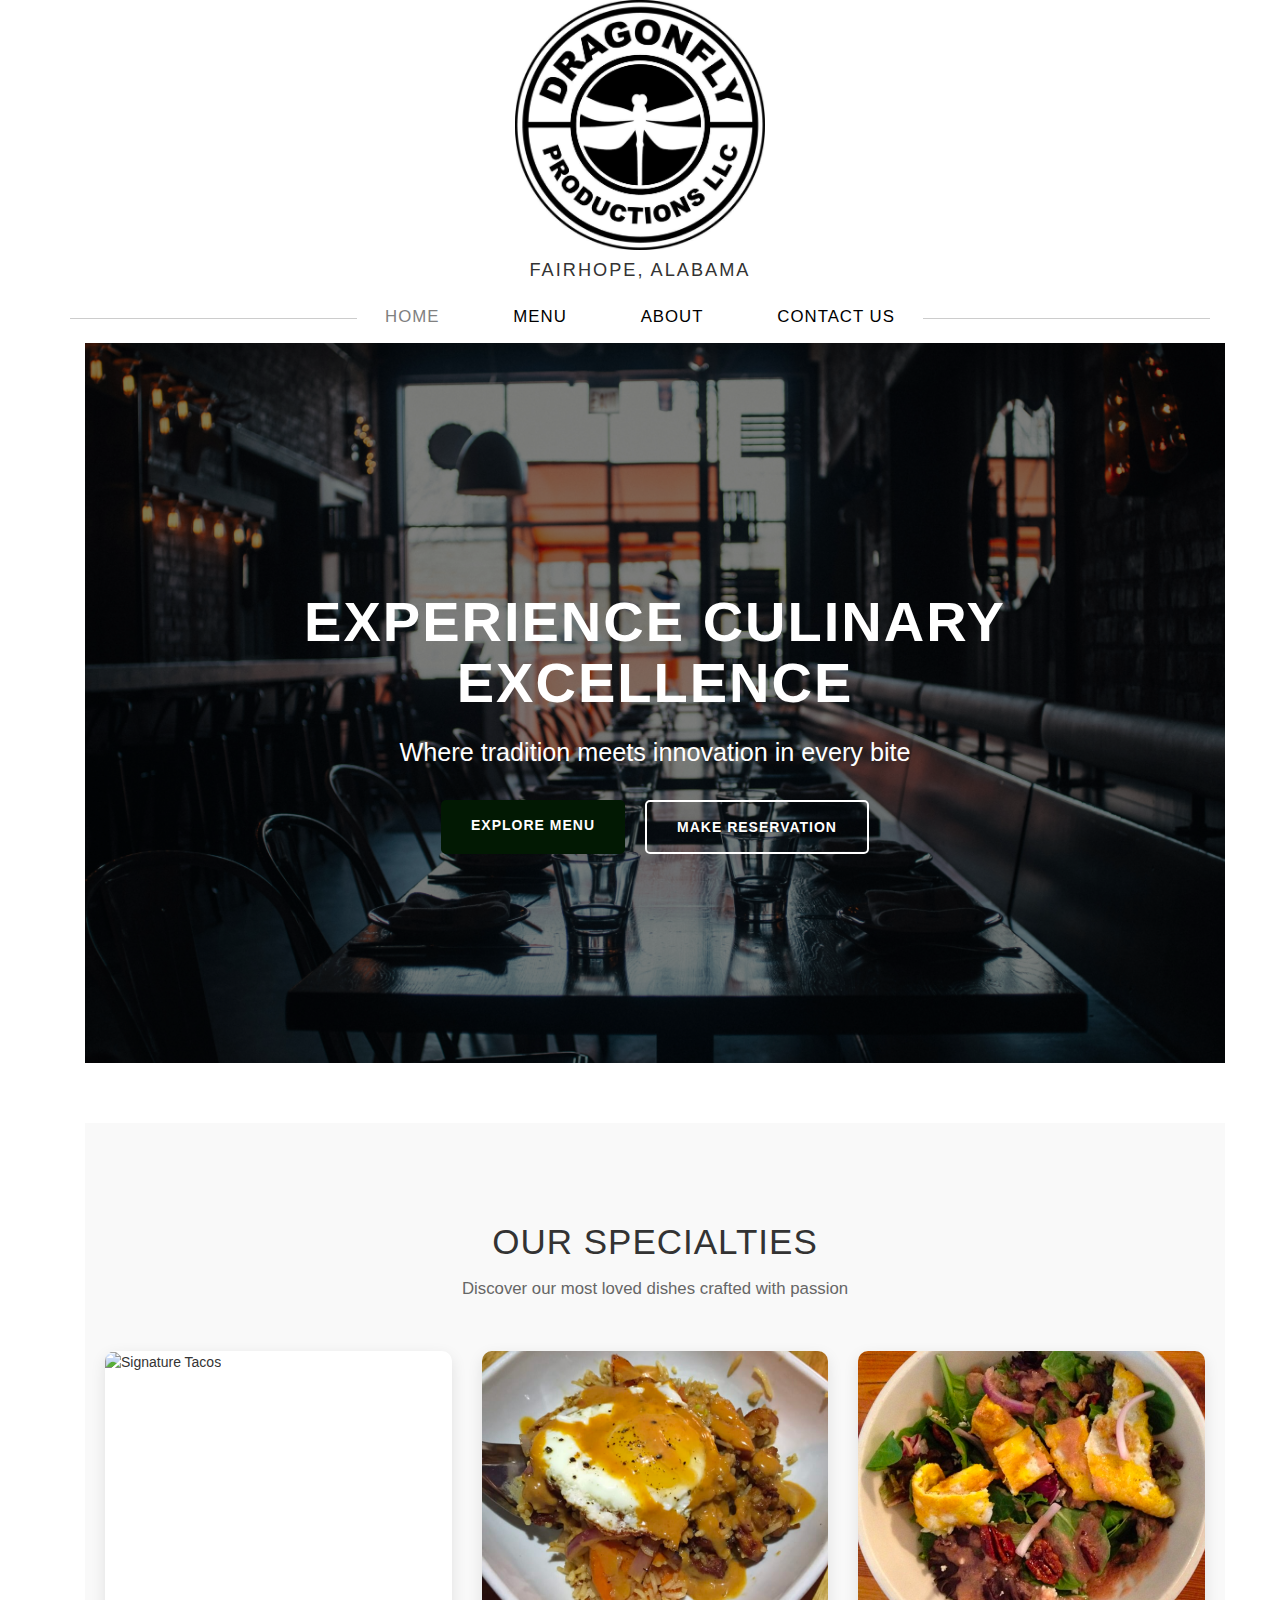
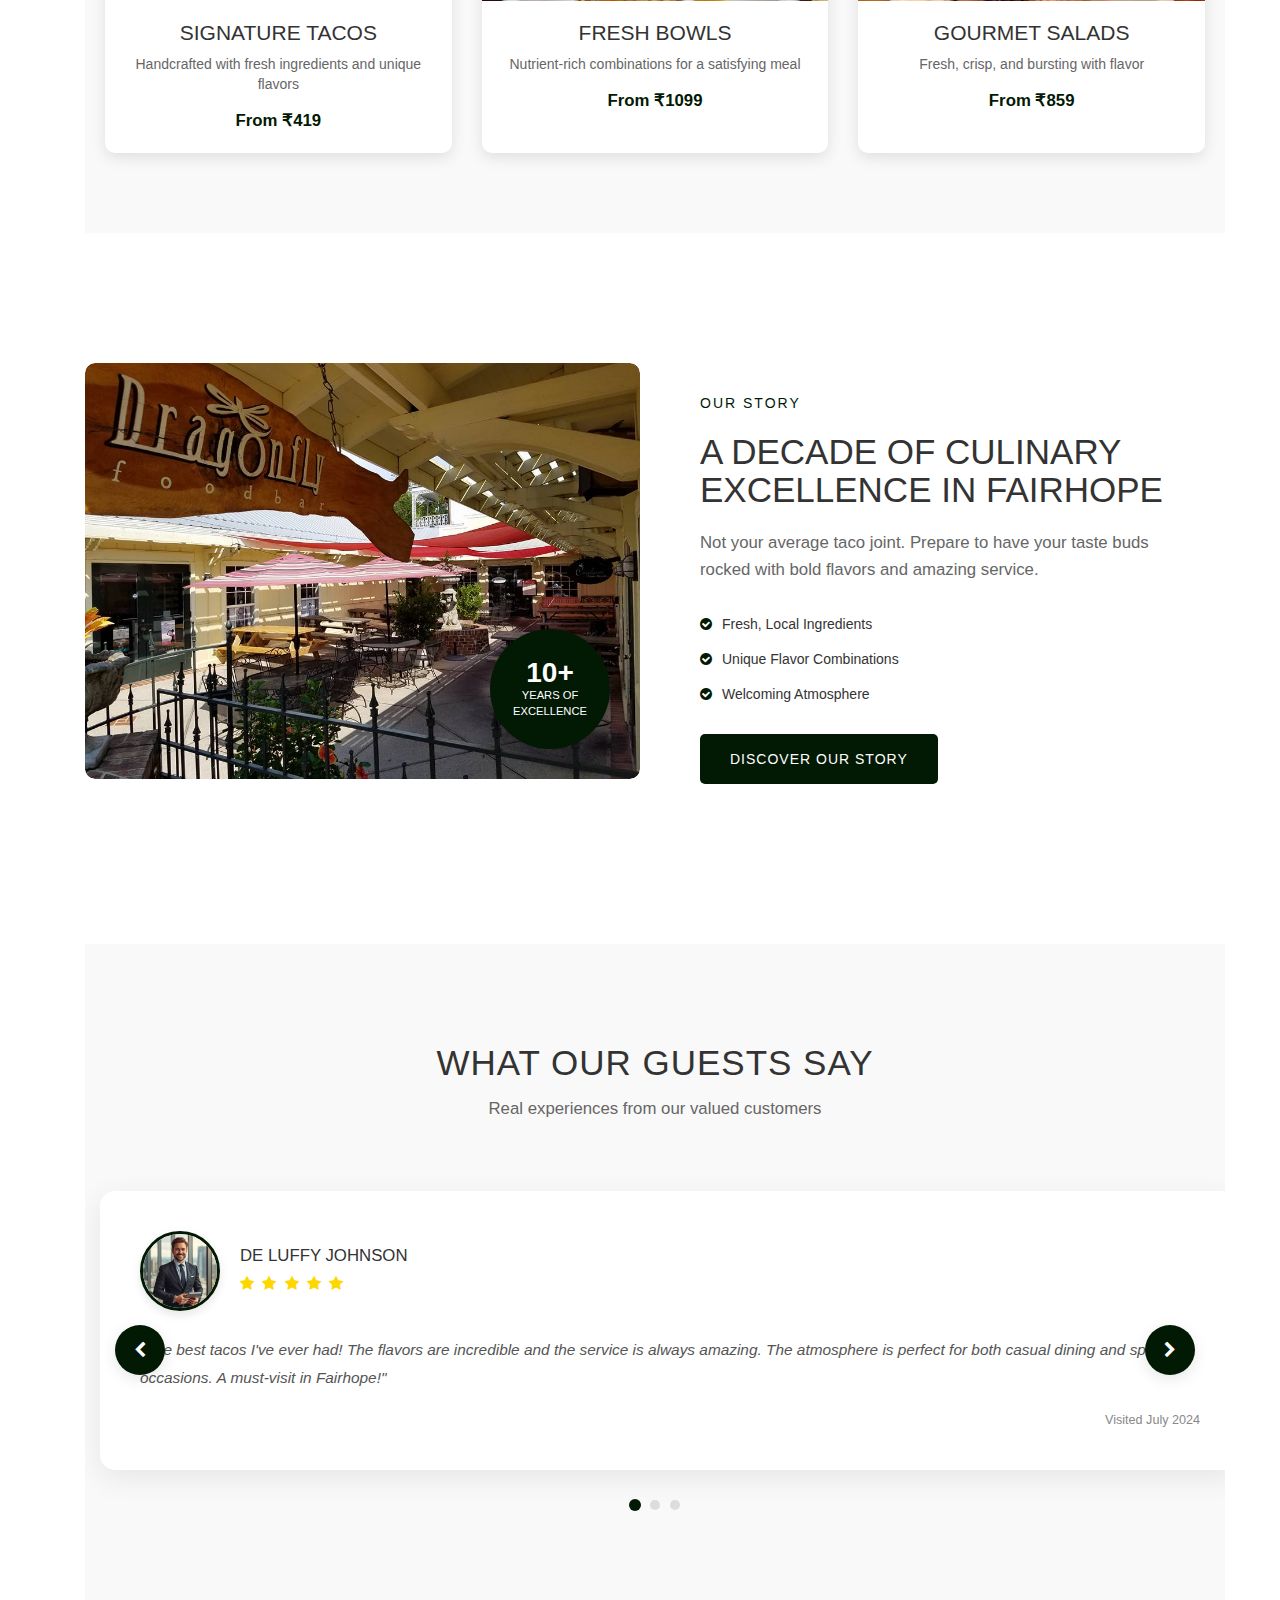
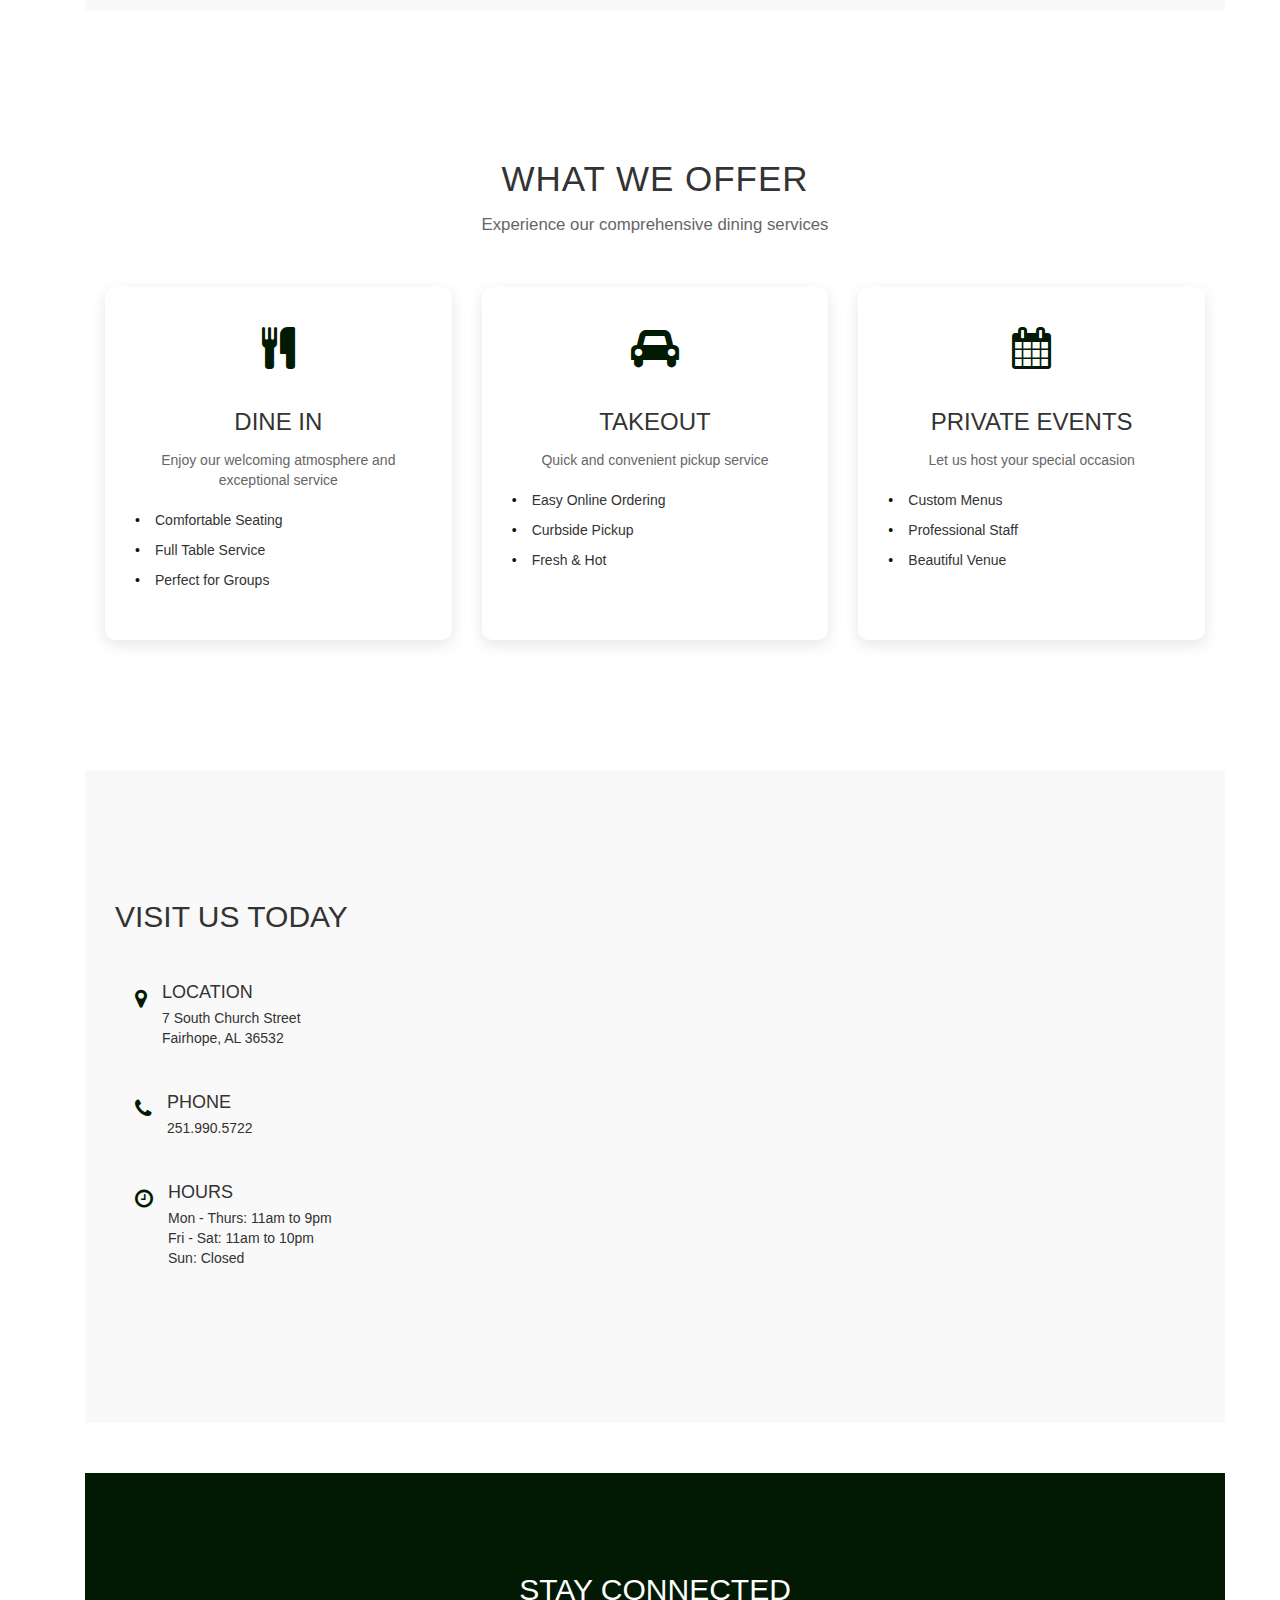
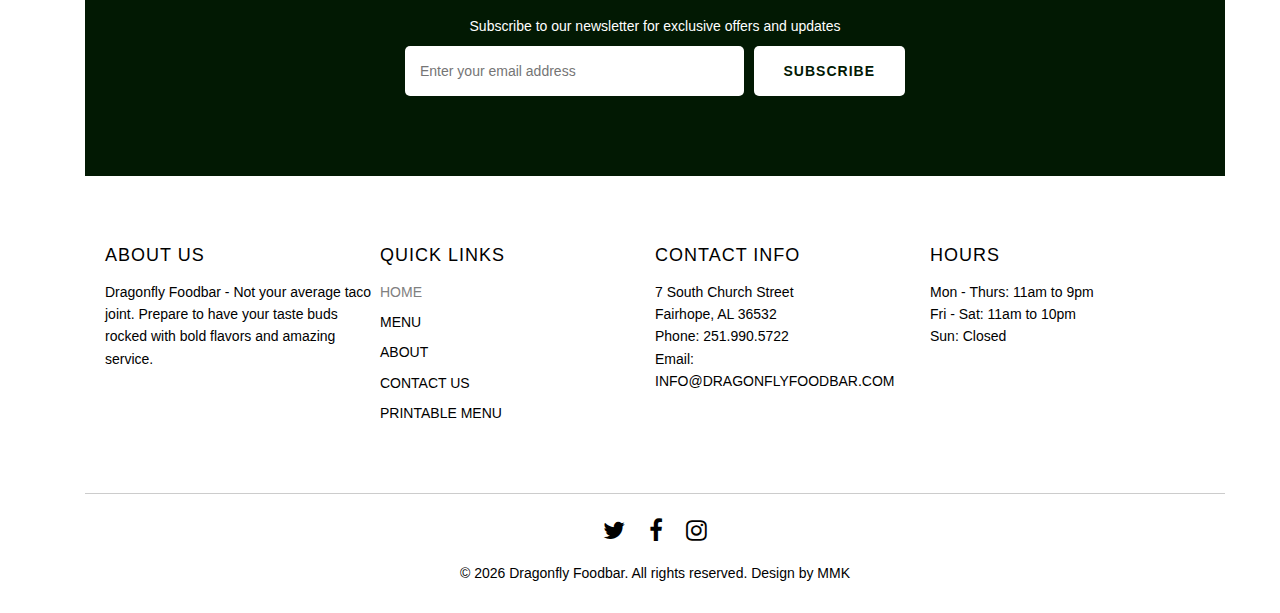
==== commit bd1c7067: "add mmk in the copyright" ====
--- a/index.html
+++ b/index.html
@@ -383,7 +383,7 @@
                         <a href="https://www.facebook.com/Dragonfly-Foodbar-164521700231942/" target="_blank" aria-label="Facebook"><i class="fa fa-facebook"></i></a>
                         <a href="https://www.instagram.com/dragonflyfoodbar/" target="_blank" aria-label="Instagram"><i class="fa fa-instagram"></i></a>
                     </div>
-                    <p>&copy; <span id="current-year"></span> Dragonfly Foodbar. All rights reserved.</p>
+                    <p>&copy; <span id="current-year"></span> Dragonfly Foodbar. All rights reserved.  Design by MMK</p>
                 </div>
             </footer>
         </div>
